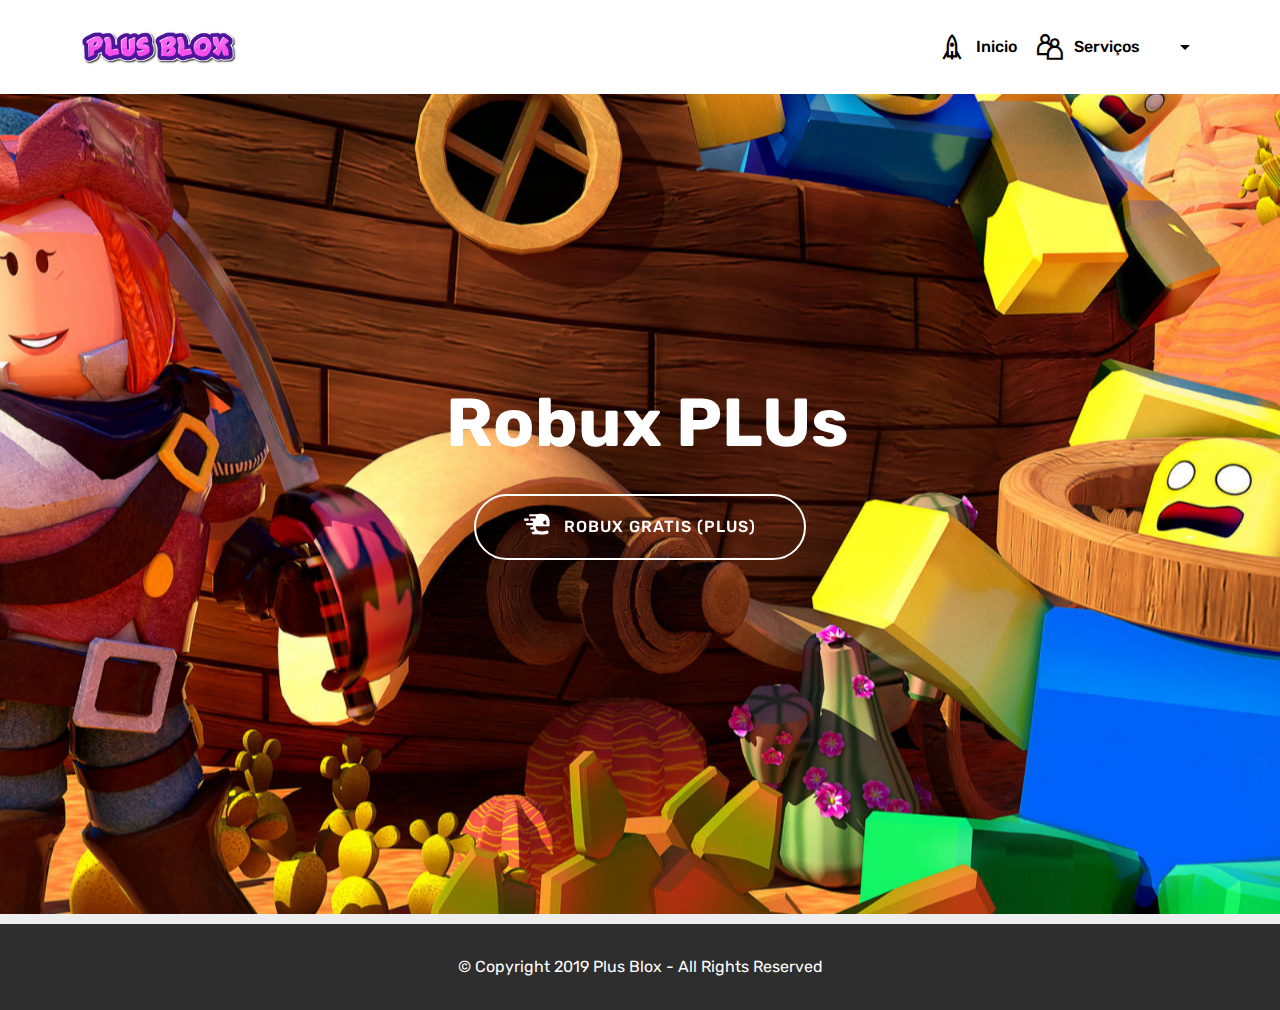
==== index.html @ c966f803 "create github pages" ====
<!DOCTYPE html>
<html  >
<head>
  <!-- Site made with Mobirise Website Builder v4.10.5, https://mobirise.com -->
  <meta charset="UTF-8">
  <meta http-equiv="X-UA-Compatible" content="IE=edge">
  <meta name="generator" content="Mobirise v4.10.5, mobirise.com">
  <meta name="viewport" content="width=device-width, initial-scale=1, minimum-scale=1">
  <link rel="shortcut icon" href="assets/images/proxy-form-240x120.png" type="image/x-icon">
  <meta name="description" content="">
  
  <title>Home</title>
  <link rel="stylesheet" href="assets/web/assets/mobirise-icons/mobirise-icons.css">
  <link rel="stylesheet" href="assets/web/assets/mobirise-icons2/mobirise2.css">
  <link rel="stylesheet" href="assets/tether/tether.min.css">
  <link rel="stylesheet" href="assets/bootstrap/css/bootstrap.min.css">
  <link rel="stylesheet" href="assets/bootstrap/css/bootstrap-grid.min.css">
  <link rel="stylesheet" href="assets/bootstrap/css/bootstrap-reboot.min.css">
  <link rel="stylesheet" href="assets/socicon/css/styles.css">
  <link rel="stylesheet" href="assets/dropdown/css/style.css">
  <link rel="stylesheet" href="assets/gdpr-plugin/gdpr-styles.css">
  <link rel="stylesheet" href="assets/theme/css/style.css">
  <link rel="stylesheet" href="assets/mobirise/css/mbr-additional.css" type="text/css">
  
  
  
</head>
<body>

<!-- Google Analytics -->
Nosso forum, e totalmente protegido ant-virus.
<!-- /Google Analytics -->


  <section class="menu cid-ruAWXjPoiC" once="menu" id="menu2-3">

    

    <nav class="navbar navbar-expand beta-menu navbar-dropdown align-items-center navbar-fixed-top navbar-toggleable-sm">
        <button class="navbar-toggler navbar-toggler-right" type="button" data-toggle="collapse" data-target="#navbarSupportedContent" aria-controls="navbarSupportedContent" aria-expanded="false" aria-label="Toggle navigation">
            <div class="hamburger">
                <span></span>
                <span></span>
                <span></span>
                <span></span>
            </div>
        </button>
        <div class="menu-logo">
            <div class="navbar-brand">
                <span class="navbar-logo">
                    <a href="index.html">
                        <img src="assets/images/proxy-form-240x120.png" alt="Mobirise" title="" style="height: 4.9rem;">
                    </a>
                </span>
                
            </div>
        </div>
        <div class="collapse navbar-collapse" id="navbarSupportedContent">
            <ul class="navbar-nav nav-dropdown nav-right" data-app-modern-menu="true"><li class="nav-item">
                    <a class="nav-link link text-black display-4" href="index.html" aria-expanded="false"><span class="mobi-mbri mobi-mbri-rocket mbr-iconfont mbr-iconfont-btn"></span>Inicio</a>
                </li>
                <li class="nav-item dropdown open">
                    <a class="nav-link link text-black dropdown-toggle display-4" href="https://mobirise.co" data-toggle="dropdown-submenu" aria-expanded="true"><span class="mobi-mbri mobi-mbri-users mbr-iconfont mbr-iconfont-btn"></span>Serviços &nbsp; &nbsp; &nbsp; &nbsp;&nbsp;</a><div class="dropdown-menu"><a class="text-black dropdown-item display-4" href="https://mobirise.co"></a><a class="text-black dropdown-item display-4" href="robux.html" aria-expanded="false">Robux Grátis</a><a class="text-black dropdown-item display-4" href="page2.html" aria-expanded="false">ROBUX (PLUS) 5k+</a></div>
                </li></ul>
            
        </div>
    </nav>
</section>

<section class="engine"><a href="https://mobirise.info/l">free web templates</a></section><section class="cid-ruAX0rfhuj mbr-fullscreen mbr-parallax-background" id="header2-4">

    

    

    <div class="container align-center">
        <div class="row justify-content-md-center">
            <div class="mbr-white col-md-10">
                <h1 class="mbr-section-title mbr-bold pb-3 mbr-fonts-style display-1">&nbsp;Robux PLUs</h1>
                
                
                <div class="mbr-section-btn"><a class="btn btn-md btn-white-outline display-4" href="page2.html" target="_blank"><span class="socicon socicon-endomodo mbr-iconfont mbr-iconfont-btn"></span>ROBUX GRATIS (PLUS)</a></div>
            </div>
        </div>
    </div>
    
</section>

<section once="footers" class="cid-ruAX4DfxCv" id="footer6-5">

    

    

    <div class="container">
        <div class="media-container-row align-center mbr-white">
            <div class="col-12">
                <p class="mbr-text mb-0 mbr-fonts-style display-7">
                    © Copyright 2019 Plus Blox - All Rights Reserved</p>
            </div>
        </div>
    </div>
</section>


  <script src="assets/web/assets/jquery/jquery.min.js"></script>
  <script src="assets/popper/popper.min.js"></script>
  <script src="assets/tether/tether.min.js"></script>
  <script src="assets/bootstrap/js/bootstrap.min.js"></script>
  <script src="assets/dropdown/js/nav-dropdown.js"></script>
  <script src="assets/dropdown/js/navbar-dropdown.js"></script>
  <script src="assets/touchswipe/jquery.touch-swipe.min.js"></script>
  <script src="assets/parallax/jarallax.min.js"></script>
  <script src="assets/smoothscroll/smooth-scroll.js"></script>
  <script src="assets/theme/js/script.js"></script>
  
  
</body>
</html>
---- assets/web/assets/mobirise-icons/mobirise-icons.css ----
@font-face {
  font-family: 'MobiriseIcons';
  src:  url('mobirise-icons.eot?spat4u');
  src:  url('mobirise-icons.eot?spat4u#iefix') format('embedded-opentype'),
    url('mobirise-icons.ttf?spat4u') format('truetype'),
    url('mobirise-icons.woff?spat4u') format('woff'),
    url('mobirise-icons.svg?spat4u#MobiriseIcons') format('svg');
  font-weight: normal;
  font-style: normal;
}

[class^="mbri-"], [class*=" mbri-"] {
  /* use !important to prevent issues with browser extensions that change fonts */
  font-family: MobiriseIcons !important;
  speak: none;
  font-style: normal;
  font-weight: normal;
  font-variant: normal;
  text-transform: none;
  line-height: 1;

  /* Better Font Rendering =========== */
  -webkit-font-smoothing: antialiased;
  -moz-osx-font-smoothing: grayscale;
}

.mbri-add-submenu:before {
  content: "\e900";
}
.mbri-alert:before {
  content: "\e901";
}
.mbri-align-center:before {
  content: "\e902";
}
.mbri-align-justify:before {
  content: "\e903";
}
.mbri-align-left:before {
  content: "\e904";
}
.mbri-align-right:before {
  content: "\e905";
}
.mbri-android:before {
  content: "\e906";
}
.mbri-apple:before {
  content: "\e907";
}
.mbri-arrow-down:before {
  content: "\e908";
}
.mbri-arrow-next:before {
  content: "\e909";
}
.mbri-arrow-prev:before {
  content: "\e90a";
}
.mbri-arrow-up:before {
  content: "\e90b";
}
.mbri-bold:before {
  content: "\e90c";
}
.mbri-bookmark:before {
  content: "\e90d";
}
.mbri-bootstrap:before {
  content: "\e90e";
}
.mbri-briefcase:before {
  content: "\e90f";
}
.mbri-browse:before {
  content: "\e910";
}
.mbri-bulleted-list:before {
  content: "\e911";
}
.mbri-calendar:before {
  content: "\e912";
}
.mbri-camera:before {
  content: "\e913";
}
.mbri-cart-add:before {
  content: "\e914";
}
.mbri-cart-full:before {
  content: "\e915";
}
.mbri-cash:before {
  content: "\e916";
}
.mbri-change-style:before {
  content: "\e917";
}
.mbri-chat:before {
  content: "\e918";
}
.mbri-clock:before {
  content: "\e919";
}
.mbri-close:before {
  content: "\e91a";
}
.mbri-cloud:before {
  content: "\e91b";
}
.mbri-code:before {
  content: "\e91c";
}
.mbri-contact-form:before {
  content: "\e91d";
}
.mbri-credit-card:before {
  content: "\e91e";
}
.mbri-cursor-click:before {
  content: "\e91f";
}
.mbri-cust-feedback:before {
  content: "\e920";
}
.mbri-database:before {
  content: "\e921";
}
.mbri-delivery:before {
  content: "\e922";
}
.mbri-desktop:before {
  content: "\e923";
}
.mbri-devices:before {
  content: "\e924";
}
.mbri-down:before {
  content: "\e925";
}
.mbri-download:before {
  content: "\e989";
}
.mbri-drag-n-drop:before {
  content: "\e927";
}
.mbri-drag-n-drop2:before {
  content: "\e928";
}
.mbri-edit:before {
  content: "\e929";
}
.mbri-edit2:before {
  content: "\e92a";
}
.mbri-error:before {
  content: "\e92b";
}
.mbri-extension:before {
  content: "\e92c";
}
.mbri-features:before {
  content: "\e92d";
}
.mbri-file:before {
  content: "\e92e";
}
.mbri-flag:before {
  content: "\e92f";
}
.mbri-folder:before {
  content: "\e930";
}
.mbri-gift:before {
  content: "\e931";
}
.mbri-github:before {
  content: "\e932";
}
.mbri-globe:before {
  content: "\e933";
}
.mbri-globe-2:before {
  content: "\e934";
}
.mbri-growing-chart:before {
  content: "\e935";
}
.mbri-hearth:before {
  content: "\e936";
}
.mbri-help:before {
  content: "\e937";
}
.mbri-home:before {
  content: "\e938";
}
.mbri-hot-cup:before {
  content: "\e939";
}
.mbri-idea:before {
  content: "\e93a";
}
.mbri-image-gallery:before {
  content: "\e93b";
}
.mbri-image-slider:before {
  content: "\e93c";
}
.mbri-info:before {
  content: "\e93d";
}
.mbri-italic:before {
  content: "\e93e";
}
.mbri-key:before {
  content: "\e93f";
}
.mbri-laptop:before {
  content: "\e940";
}
.mbri-layers:before {
  content: "\e941";
}
.mbri-left-right:before {
  content: "\e942";
}
.mbri-left:before {
  content: "\e943";
}
.mbri-letter:before {
  content: "\e944";
}
.mbri-like:before {
  content: "\e945";
}
.mbri-link:before {
  content: "\e946";
}
.mbri-lock:before {
  content: "\e947";
}
.mbri-login:before {
  content: "\e948";
}
.mbri-logout:before {
  content: "\e949";
}
.mbri-magic-stick:before {
  content: "\e94a";
}
.mbri-map-pin:before {
  content: "\e94b";
}
.mbri-menu:before {
  content: "\e94c";
}
.mbri-mobile:before {
  content: "\e94d";
}
.mbri-mobile2:before {
  content: "\e94e";
}
.mbri-mobirise:before {
  content: "\e94f";
}
.mbri-more-horizontal:before {
  content: "\e950";
}
.mbri-more-vertical:before {
  content: "\e951";
}
.mbri-music:before {
  content: "\e952";
}
.mbri-new-file:before {
  content: "\e953";
}
.mbri-numbered-list:before {
  content: "\e954";
}
.mbri-opened-folder:before {
  content: "\e955";
}
.mbri-pages:before {
  content: "\e956";
}
.mbri-paper-plane:before {
  content: "\e957";
}
.mbri-paperclip:before {
  content: "\e958";
}
.mbri-photo:before {
  content: "\e959";
}
.mbri-photos:before {
  content: "\e95a";
}
.mbri-pin:before {
  content: "\e95b";
}
.mbri-play:before {
  content: "\e95c";
}
.mbri-plus:before {
  content: "\e95d";
}
.mbri-preview:before {
  content: "\e95e";
}
.mbri-print:before {
  content: "\e95f";
}
.mbri-protect:before {
  content: "\e960";
}
.mbri-question:before {
  content: "\e961";
}
.mbri-quote-left:before {
  content: "\e962";
}
.mbri-quote-right:before {
  content: "\e963";
}
.mbri-refresh:before {
  content: "\e964";
}
.mbri-responsive:before {
  content: "\e965";
}
.mbri-right:before {
  content: "\e966";
}
.mbri-rocket:before {
  content: "\e967";
}
.mbri-sad-face:before {
  content: "\e968";
}
.mbri-sale:before {
  content: "\e969";
}
.mbri-save:before {
  content: "\e96a";
}
.mbri-search:before {
  content: "\e96b";
}
.mbri-setting:before {
  content: "\e96c";
}
.mbri-setting2:before {
  content: "\e96d";
}
.mbri-setting3:before {
  content: "\e96e";
}
.mbri-share:before {
  content: "\e96f";
}
.mbri-shopping-bag:before {
  content: "\e970";
}
.mbri-shopping-basket:before {
  content: "\e971";
}
.mbri-shopping-cart:before {
  content: "\e972";
}
.mbri-sites:before {
  content: "\e973";
}
.mbri-smile-face:before {
  content: "\e974";
}
.mbri-speed:before {
  content: "\e975";
}
.mbri-star:before {
  content: "\e976";
}
.mbri-success:before {
  content: "\e977";
}
.mbri-sun:before {
  content: "\e978";
}
.mbri-sun2:before {
  content: "\e979";
}
.mbri-tablet:before {
  content: "\e97a";
}
.mbri-tablet-vertical:before {
  content: "\e97b";
}
.mbri-target:before {
  content: "\e97c";
}
.mbri-timer:before {
  content: "\e97d";
}
.mbri-to-ftp:before {
  content: "\e97e";
}
.mbri-to-local-drive:before {
  content: "\e97f";
}
.mbri-touch-swipe:before {
  content: "\e980";
}
.mbri-touch:before {
  content: "\e981";
}
.mbri-trash:before {
  content: "\e982";
}
.mbri-underline:before {
  content: "\e983";
}
.mbri-unlink:before {
  content: "\e984";
}
.mbri-unlock:before {
  content: "\e985";
}
.mbri-up-down:before {
  content: "\e986";
}
.mbri-up:before {
  content: "\e987";
}
.mbri-update:before {
  content: "\e988";
}
.mbri-upload:before {
 content: "\e926"; 
}
.mbri-user:before {
  content: "\e98a";
}
.mbri-user2:before {
  content: "\e98b";
}
.mbri-users:before {
  content: "\e98c";
}
.mbri-video:before {
  content: "\e98d";
}
.mbri-video-play:before {
  content: "\e98e";
}
.mbri-watch:before {
  content: "\e98f";
}
.mbri-website-theme:before {
  content: "\e990";
}
.mbri-wifi:before {
  content: "\e991";
}
.mbri-windows:before {
  content: "\e992";
}
.mbri-zoom-out:before {
  content: "\e993";
}
.mbri-redo:before {
  content: "\e994";
}
.mbri-undo:before {
  content: "\e995";
}
---- assets/web/assets/mobirise-icons2/mobirise2.css ----
@font-face {
  font-family: 'Moririse2';
  src:  url('mobirise2.eot?f2bix4');
  src:  url('mobirise2.eot?f2bix4#iefix') format('embedded-opentype'),
    url('mobirise2.ttf?f2bix4') format('truetype'),
    url('mobirise2.woff?f2bix4') format('woff'),
    url('mobirise2.svg?f2bix4#mobirise2') format('svg');
  font-weight: normal;
  font-style: normal;
}

[class^="mobi-"], [class*=" mobi-"] {
  /* use !important to prevent issues with browser extensions that change fonts */
  font-family: 'Moririse2' !important;
  speak: none;
  font-style: normal;
  font-weight: normal;
  font-variant: normal;
  text-transform: none;
  line-height: 1;

  /* Better Font Rendering =========== */
  -webkit-font-smoothing: antialiased;
  -moz-osx-font-smoothing: grayscale;
}

.mobi-mbri-add-submenu:before {
  content: "\e900";
}
.mobi-mbri-alert:before {
  content: "\e901";
}
.mobi-mbri-align-center:before {
  content: "\e902";
}
.mobi-mbri-align-justify:before {
  content: "\e903";
}
.mobi-mbri-align-left:before {
  content: "\e904";
}
.mobi-mbri-align-right:before {
  content: "\e905";
}
.mobi-mbri-android:before {
  content: "\e906";
}
.mobi-mbri-apple:before {
  content: "\e907";
}
.mobi-mbri-arrow-down:before {
  content: "\e908";
}
.mobi-mbri-arrow-next:before {
  content: "\e909";
}
.mobi-mbri-arrow-prev:before {
  content: "\e90a";
}
.mobi-mbri-arrow-up:before {
  content: "\e90b";
}
.mobi-mbri-bold:before {
  content: "\e90c";
}
.mobi-mbri-bookmark:before {
  content: "\e90d";
}
.mobi-mbri-bootstrap:before {
  content: "\e90e";
}
.mobi-mbri-briefcase:before {
  content: "\e90f";
}
.mobi-mbri-browse:before {
  content: "\e910";
}
.mobi-mbri-bulleted-list:before {
  content: "\e911";
}
.mobi-mbri-calendar:before {
  content: "\e912";
}
.mobi-mbri-camera:before {
  content: "\e913";
}
.mobi-mbri-cart-add:before {
  content: "\e914";
}
.mobi-mbri-cart-full:before {
  content: "\e915";
}
.mobi-mbri-cash:before {
  content: "\e916";
}
.mobi-mbri-change-style:before {
  content: "\e917";
}
.mobi-mbri-chat:before {
  content: "\e918";
}
.mobi-mbri-clock:before {
  content: "\e919";
}
.mobi-mbri-close:before {
  content: "\e91a";
}
.mobi-mbri-cloud:before {
  content: "\e91b";
}
.mobi-mbri-code:before {
  content: "\e91c";
}
.mobi-mbri-contact-form:before {
  content: "\e91d";
}
.mobi-mbri-credit-card:before {
  content: "\e91e";
}
.mobi-mbri-cursor-click:before {
  content: "\e91f";
}
.mobi-mbri-cust-feedback:before {
  content: "\e920";
}
.mobi-mbri-database:before {
  content: "\e921";
}
.mobi-mbri-delivery:before {
  content: "\e922";
}
.mobi-mbri-desktop:before {
  content: "\e923";
}
.mobi-mbri-devices:before {
  content: "\e924";
}
.mobi-mbri-down:before {
  content: "\e925";
}
.mobi-mbri-download-2:before {
  content: "\e926";
}
.mobi-mbri-download:before {
  content: "\e927";
}
.mobi-mbri-drag-n-drop-2:before {
  content: "\e928";
}
.mobi-mbri-drag-n-drop:before {
  content: "\e929";
}
.mobi-mbri-edit-2:before {
  content: "\e92a";
}
.mobi-mbri-edit:before {
  content: "\e92b";
}
.mobi-mbri-error:before {
  content: "\e92c";
}
.mobi-mbri-extension:before {
  content: "\e92d";
}
.mobi-mbri-features:before {
  content: "\e92e";
}
.mobi-mbri-file:before {
  content: "\e92f";
}
.mobi-mbri-flag:before {
  content: "\e930";
}
.mobi-mbri-folder:before {
  content: "\e931";
}
.mobi-mbri-gift:before {
  content: "\e932";
}
.mobi-mbri-github:before {
  content: "\e933";
}
.mobi-mbri-globe-2:before {
  content: "\e934";
}
.mobi-mbri-globe:before {
  content: "\e935";
}
.mobi-mbri-growing-chart:before {
  content: "\e936";
}
.mobi-mbri-hearth:before {
  content: "\e937";
}
.mobi-mbri-help:before {
  content: "\e938";
}
.mobi-mbri-home:before {
  content: "\e939";
}
.mobi-mbri-hot-cup:before {
  content: "\e93a";
}
.mobi-mbri-idea:before {
  content: "\e93b";
}
.mobi-mbri-image-gallery:before {
  content: "\e93c";
}
.mobi-mbri-image-slider:before {
  content: "\e93d";
}
.mobi-mbri-info:before {
  content: "\e93e";
}
.mobi-mbri-italic:before {
  content: "\e93f";
}
.mobi-mbri-key:before {
  content: "\e940";
}
.mobi-mbri-laptop:before {
  content: "\e941";
}
.mobi-mbri-layers:before {
  content: "\e942";
}
.mobi-mbri-left-right:before {
  content: "\e943";
}
.mobi-mbri-left:before {
  content: "\e944";
}
.mobi-mbri-letter:before {
  content: "\e945";
}
.mobi-mbri-like:before {
  content: "\e946";
}
.mobi-mbri-link:before {
  content: "\e947";
}
.mobi-mbri-lock:before {
  content: "\e948";
}
.mobi-mbri-login:before {
  content: "\e949";
}
.mobi-mbri-logout:before {
  content: "\e94a";
}
.mobi-mbri-magic-stick:before {
  content: "\e94b";
}
.mobi-mbri-map-pin:before {
  content: "\e94c";
}
.mobi-mbri-menu:before {
  content: "\e94d";
}
.mobi-mbri-mobile-2:before {
  content: "\e94e";
}
.mobi-mbri-mobile-horizontal:before {
  content: "\e94f";
}
.mobi-mbri-mobile:before {
  content: "\e950";
}
.mobi-mbri-mobirise:before {
  content: "\e951";
}
.mobi-mbri-more-horizontal:before {
  content: "\e952";
}
.mobi-mbri-more-vertical:before {
  content: "\e953";
}
.mobi-mbri-music:before {
  content: "\e954";
}
.mobi-mbri-new-file:before {
  content: "\e955";
}
.mobi-mbri-numbered-list:before {
  content: "\e956";
}
.mobi-mbri-opened-folder:before {
  content: "\e957";
}
.mobi-mbri-pages:before {
  content: "\e958";
}
.mobi-mbri-paper-plane:before {
  content: "\e959";
}
.mobi-mbri-paperclip:before {
  content: "\e95a";
}
.mobi-mbri-phone:before {
  content: "\e95b";
}
.mobi-mbri-photo:before {
  content: "\e95c";
}
.mobi-mbri-photos:before {
  content: "\e95d";
}
.mobi-mbri-pin:before {
  content: "\e95e";
}
.mobi-mbri-play:before {
  content: "\e95f";
}
.mobi-mbri-plus:before {
  content: "\e960";
}
.mobi-mbri-preview:before {
  content: "\e961";
}
.mobi-mbri-print:before {
  content: "\e962";
}
.mobi-mbri-protect:before {
  content: "\e963";
}
.mobi-mbri-question:before {
  content: "\e964";
}
.mobi-mbri-quote-left:before {
  content: "\e965";
}
.mobi-mbri-quote-right:before {
  content: "\e966";
}
.mobi-mbri-redo:before {
  content: "\e967";
}
.mobi-mbri-refresh:before {
  content: "\e968";
}
.mobi-mbri-responsive-2:before {
  content: "\e969";
}
.mobi-mbri-responsive:before {
  content: "\e96a";
}
.mobi-mbri-right:before {
  content: "\e96b";
}
.mobi-mbri-rocket:before {
  content: "\e96c";
}
.mobi-mbri-sad-face:before {
  content: "\e96d";
}
.mobi-mbri-sale:before {
  content: "\e96e";
}
.mobi-mbri-save:before {
  content: "\e96f";
}
.mobi-mbri-search:before {
  content: "\e970";
}
.mobi-mbri-setting-2:before {
  content: "\e971";
}
.mobi-mbri-setting-3:before {
  content: "\e972";
}
.mobi-mbri-setting:before {
  content: "\e973";
}
.mobi-mbri-share:before {
  content: "\e974";
}
.mobi-mbri-shopping-bag:before {
  content: "\e975";
}
.mobi-mbri-shopping-basket:before {
  content: "\e976";
}
.mobi-mbri-shopping-cart:before {
  content: "\e977";
}
.mobi-mbri-sites:before {
  content: "\e978";
}
.mobi-mbri-smile-face:before {
  content: "\e979";
}
.mobi-mbri-speed:before {
  content: "\e97a";
}
.mobi-mbri-star:before {
  content: "\e97b";
}
.mobi-mbri-success:before {
  content: "\e97c";
}
.mobi-mbri-sun:before {
  content: "\e97d";
}
.mobi-mbri-sun2:before {
  content: "\e97e";
}
.mobi-mbri-tablet-vertical:before {
  content: "\e97f";
}
.mobi-mbri-tablet:before {
  content: "\e980";
}
.mobi-mbri-target:before {
  content: "\e981";
}
.mobi-mbri-timer:before {
  content: "\e982";
}
.mobi-mbri-to-ftp:before {
  content: "\e983";
}
.mobi-mbri-to-local-drive:before {
  content: "\e984";
}
.mobi-mbri-touch-swipe:before {
  content: "\e985";
}
.mobi-mbri-touch:before {
  content: "\e986";
}
.mobi-mbri-trash:before {
  content: "\e987";
}
.mobi-mbri-underline:before {
  content: "\e988";
}
.mobi-mbri-undo:before {
  content: "\e989";
}
.mobi-mbri-unlink:before {
  content: "\e98a";
}
.mobi-mbri-unlock:before {
  content: "\e98b";
}
.mobi-mbri-up-down:before {
  content: "\e98c";
}
.mobi-mbri-up:before {
  content: "\e98d";
}
.mobi-mbri-update:before {
  content: "\e98e";
}
.mobi-mbri-upload-2:before {
  content: "\e98f";
}
.mobi-mbri-upload:before {
  content: "\e990";
}
.mobi-mbri-user-2:before {
  content: "\e991";
}
.mobi-mbri-user:before {
  content: "\e992";
}
.mobi-mbri-users:before {
  content: "\e993";
}
.mobi-mbri-video-play:before {
  content: "\e994";
}
.mobi-mbri-video:before {
  content: "\e995";
}
.mobi-mbri-watch:before {
  content: "\e996";
}
.mobi-mbri-website-theme-2:before {
  content: "\e997";
}
.mobi-mbri-website-theme:before {
  content: "\e998";
}
.mobi-mbri-wifi:before {
  content: "\e999";
}
.mobi-mbri-windows:before {
  content: "\e99a";
}
.mobi-mbri-zoom-in:before {
  content: "\e99b";
}
.mobi-mbri-zoom-out:before {
  content: "\e99c";
}
---- assets/socicon/css/styles.css ----
@charset "UTF-8";

@font-face {
  font-family: "socicon";
  src:url("../fonts/socicon.eot");
  src:url("../fonts/socicon.eot?#iefix") format("embedded-opentype"),
    url("../fonts/socicon.woff") format("woff"),
    url("../fonts/socicon.ttf") format("truetype"),
    url("../fonts/socicon.svg#socicon") format("svg");
  font-weight: normal;
  font-style: normal;

}

[data-icon]:before {
  font-family: "socicon" !important;
  content: attr(data-icon);
  font-style: normal !important;
  font-weight: normal !important;
  font-variant: normal !important;
  text-transform: none !important;
  speak: none;
  line-height: 1;
  -webkit-font-smoothing: antialiased;
  -moz-osx-font-smoothing: grayscale;
}

[class^="socicon-"]:before,
[class*=" socicon-"]:before {
  font-family: "socicon" !important;
  font-style: normal !important;
  font-weight: normal !important;
  font-variant: normal !important;
  text-transform: none !important;
  speak: none;
  line-height: 1;
  -webkit-font-smoothing: antialiased;
  -moz-osx-font-smoothing: grayscale;
}

.socicon-modelmayhem:before {
  content: "\e000";
}
.socicon-mixcloud:before {
  content: "\e001";
}
.socicon-drupal:before {
  content: "\e002";
}
.socicon-swarm:before {
  content: "\e003";
}
.socicon-istock:before {
  content: "\e004";
}
.socicon-yammer:before {
  content: "\e005";
}
.socicon-ello:before {
  content: "\e006";
}
.socicon-stackoverflow:before {
  content: "\e007";
}
.socicon-persona:before {
  content: "\e008";
}
.socicon-triplej:before {
  content: "\e009";
}
.socicon-houzz:before {
  content: "\e00a";
}
.socicon-rss:before {
  content: "\e00b";
}
.socicon-paypal:before {
  content: "\e00c";
}
.socicon-odnoklassniki:before {
  content: "\e00d";
}
.socicon-airbnb:before {
  content: "\e00e";
}
.socicon-periscope:before {
  content: "\e00f";
}
.socicon-outlook:before {
  content: "\e010";
}
.socicon-coderwall:before {
  content: "\e011";
}
.socicon-tripadvisor:before {
  content: "\e012";
}
.socicon-appnet:before {
  content: "\e013";
}
.socicon-goodreads:before {
  content: "\e014";
}
.socicon-tripit:before {
  content: "\e015";
}
.socicon-lanyrd:before {
  content: "\e016";
}
.socicon-slideshare:before {
  content: "\e017";
}
.socicon-buffer:before {
  content: "\e018";
}
.socicon-disqus:before {
  content: "\e019";
}
.socicon-vkontakte:before {
  content: "\e01a";
}
.socicon-whatsapp:before {
  content: "\e01b";
}
.socicon-patreon:before {
  content: "\e01c";
}
.socicon-storehouse:before {
  content: "\e01d";
}
.socicon-pocket:before {
  content: "\e01e";
}
.socicon-mail:before {
  content: "\e01f";
}
.socicon-blogger:before {
  content: "\e020";
}
.socicon-technorati:before {
  content: "\e021";
}
.socicon-reddit:before {
  content: "\e022";
}
.socicon-dribbble:before {
  content: "\e023";
}
.socicon-stumbleupon:before {
  content: "\e024";
}
.socicon-digg:before {
  content: "\e025";
}
.socicon-envato:before {
  content: "\e026";
}
.socicon-behance:before {
  content: "\e027";
}
.socicon-delicious:before {
  content: "\e028";
}
.socicon-deviantart:before {
  content: "\e029";
}
.socicon-forrst:before {
  content: "\e02a";
}
.socicon-play:before {
  content: "\e02b";
}
.socicon-zerply:before {
  content: "\e02c";
}
.socicon-wikipedia:before {
  content: "\e02d";
}
.socicon-apple:before {
  content: "\e02e";
}
.socicon-flattr:before {
  content: "\e02f";
}
.socicon-github:before {
  content: "\e030";
}
.socicon-renren:before {
  content: "\e031";
}
.socicon-friendfeed:before {
  content: "\e032";
}
.socicon-newsvine:before {
  content: "\e033";
}
.socicon-identica:before {
  content: "\e034";
}
.socicon-bebo:before {
  content: "\e035";
}
.socicon-zynga:before {
  content: "\e036";
}
.socicon-steam:before {
  content: "\e037";
}
.socicon-xbox:before {
  content: "\e038";
}
.socicon-windows:before {
  content: "\e039";
}
.socicon-qq:before {
  content: "\e03a";
}
.socicon-douban:before {
  content: "\e03b";
}
.socicon-meetup:before {
  content: "\e03c";
}
.socicon-playstation:before {
  content: "\e03d";
}
.socicon-android:before {
  content: "\e03e";
}
.socicon-snapchat:before {
  content: "\e03f";
}
.socicon-twitter:before {
  content: "\e040";
}
.socicon-facebook:before {
  content: "\e041";
}
.socicon-googleplus:before {
  content: "\e042";
}
.socicon-pinterest:before {
  content: "\e043";
}
.socicon-foursquare:before {
  content: "\e044";
}
.socicon-yahoo:before {
  content: "\e045";
}
.socicon-skype:before {
  content: "\e046";
}
.socicon-yelp:before {
  content: "\e047";
}
.socicon-feedburner:before {
  content: "\e048";
}
.socicon-linkedin:before {
  content: "\e049";
}
.socicon-viadeo:before {
  content: "\e04a";
}
.socicon-xing:before {
  content: "\e04b";
}
.socicon-myspace:before {
  content: "\e04c";
}
.socicon-soundcloud:before {
  content: "\e04d";
}
.socicon-spotify:before {
  content: "\e04e";
}
.socicon-grooveshark:before {
  content: "\e04f";
}
.socicon-lastfm:before {
  content: "\e050";
}
.socicon-youtube:before {
  content: "\e051";
}
.socicon-vimeo:before {
  content: "\e052";
}
.socicon-dailymotion:before {
  content: "\e053";
}
.socicon-vine:before {
  content: "\e054";
}
.socicon-flickr:before {
  content: "\e055";
}
.socicon-500px:before {
  content: "\e056";
}
.socicon-wordpress:before {
  content: "\e058";
}
.socicon-tumblr:before {
  content: "\e059";
}
.socicon-twitch:before {
  content: "\e05a";
}
.socicon-8tracks:before {
  content: "\e05b";
}
.socicon-amazon:before {
  content: "\e05c";
}
.socicon-icq:before {
  content: "\e05d";
}
.socicon-smugmug:before {
  content: "\e05e";
}
.socicon-ravelry:before {
  content: "\e05f";
}
.socicon-weibo:before {
  content: "\e060";
}
.socicon-baidu:before {
  content: "\e061";
}
.socicon-angellist:before {
  content: "\e062";
}
.socicon-ebay:before {
  content: "\e063";
}
.socicon-imdb:before {
  content: "\e064";
}
.socicon-stayfriends:before {
  content: "\e065";
}
.socicon-residentadvisor:before {
  content: "\e066";
}
.socicon-google:before {
  content: "\e067";
}
.socicon-yandex:before {
  content: "\e068";
}
.socicon-sharethis:before {
  content: "\e069";
}
.socicon-bandcamp:before {
  content: "\e06a";
}
.socicon-itunes:before {
  content: "\e06b";
}
.socicon-deezer:before {
  content: "\e06c";
}
.socicon-telegram:before {
  content: "\e06e";
}
.socicon-openid:before {
  content: "\e06f";
}
.socicon-amplement:before {
  content: "\e070";
}
.socicon-viber:before {
  content: "\e071";
}
.socicon-zomato:before {
  content: "\e072";
}
.socicon-draugiem:before {
  content: "\e074";
}
.socicon-endomodo:before {
  content: "\e075";
}
.socicon-filmweb:before {
  content: "\e076";
}
.socicon-stackexchange:before {
  content: "\e077";
}
.socicon-wykop:before {
  content: "\e078";
}
.socicon-teamspeak:before {
  content: "\e079";
}
.socicon-teamviewer:before {
  content: "\e07a";
}
.socicon-ventrilo:before {
  content: "\e07b";
}
.socicon-younow:before {
  content: "\e07c";
}
.socicon-raidcall:before {
  content: "\e07d";
}
.socicon-mumble:before {
  content: "\e07e";
}
.socicon-medium:before {
  content: "\e06d";
}
.socicon-bebee:before {
  content: "\e07f";
}
.socicon-hitbox:before {
  content: "\e080";
}
.socicon-reverbnation:before {
  content: "\e081";
}
.socicon-formulr:before {
  content: "\e082";
}
.socicon-instagram:before {
  content: "\e057";
}
.socicon-battlenet:before {
  content: "\e083";
}
.socicon-chrome:before {
  content: "\e084";
}
.socicon-discord:before {
  content: "\e086";
}
.socicon-issuu:before {
  content: "\e087";
}
.socicon-macos:before {
  content: "\e088";
}
.socicon-firefox:before {
  content: "\e089";
}
.socicon-opera:before {
  content: "\e08d";
}
.socicon-keybase:before {
  content: "\e090";
}
.socicon-alliance:before {
  content: "\e091";
}
.socicon-livejournal:before {
  content: "\e092";
}
.socicon-googlephotos:before {
  content: "\e093";
}
.socicon-horde:before {
  content: "\e094";
}
.socicon-etsy:before {
  content: "\e095";
}
.socicon-zapier:before {
  content: "\e096";
}
.socicon-google-scholar:before {
  content: "\e097";
}
.socicon-researchgate:before {
  content: "\e098";
}
.socicon-wechat:before {
  content: "\e099";
}
.socicon-strava:before {
  content: "\e09a";
}
.socicon-line:before {
  content: "\e09b";
}
.socicon-lyft:before {
  content: "\e09c";
}
.socicon-uber:before {
  content: "\e09d";
}
.socicon-songkick:before {
  content: "\e09e";
}
.socicon-viewbug:before {
  content: "\e09f";
}
.socicon-googlegroups:before {
  content: "\e0a0";
}
.socicon-quora:before {
  content: "\e073";
}
.socicon-diablo:before {
  content: "\e085";
}
.socicon-blizzard:before {
  content: "\e0a1";
}
.socicon-hearthstone:before {
  content: "\e08b";
}
.socicon-heroes:before {
  content: "\e08a";
}
.socicon-overwatch:before {
  content: "\e08c";
}
.socicon-warcraft:before {
  content: "\e08e";
}
.socicon-starcraft:before {
  content: "\e08f";
}
.socicon-beam:before {
  content: "\e0a2";
}
.socicon-curse:before {
  content: "\e0a3";
}
.socicon-player:before {
  content: "\e0a4";
}
.socicon-streamjar:before {
  content: "\e0a5";
}
.socicon-nintendo:before {
  content: "\e0a6";
}
.socicon-hellocoton:before {
  content: "\e0a7";
}
---- assets/dropdown/css/style.css ----
.navbar-dropdown {
  left: 0;
  padding: 0;
  position: absolute;
  right: 0;
  top: 0;
  transition: all 0.45s ease;
  z-index: 1030;
  background: #282828; }
  .navbar-dropdown .navbar-logo {
    margin-right: 0.8rem;
    transition: margin 0.3s ease-in-out;
    vertical-align: middle; }
    .navbar-dropdown .navbar-logo img {
      height: 3.125rem;
      transition: all 0.3s ease-in-out; }
    .navbar-dropdown .navbar-logo.mbr-iconfont {
      font-size: 3.125rem;
      line-height: 3.125rem; }
  .navbar-dropdown .navbar-caption {
    font-weight: 700;
    white-space: normal;
    vertical-align: -4px;
    line-height: 3.125rem !important; }
    .navbar-dropdown .navbar-caption, .navbar-dropdown .navbar-caption:hover {
      color: inherit;
      text-decoration: none; }
  .navbar-dropdown .mbr-iconfont + .navbar-caption {
    vertical-align: -1px; }
  .navbar-dropdown.navbar-fixed-top {
    position: fixed; }
  .navbar-dropdown .navbar-brand span {
    vertical-align: -4px; }
  .navbar-dropdown.bg-color.transparent {
    background: none; }
  .navbar-dropdown.navbar-short .navbar-brand {
    padding: 0.625rem 0; }
    .navbar-dropdown.navbar-short .navbar-brand span {
      vertical-align: -1px; }
  .navbar-dropdown.navbar-short .navbar-caption {
    line-height: 2.375rem !important;
    vertical-align: -2px; }
  .navbar-dropdown.navbar-short .navbar-logo {
    margin-right: 0.5rem; }
    .navbar-dropdown.navbar-short .navbar-logo img {
      height: 2.375rem; }
    .navbar-dropdown.navbar-short .navbar-logo.mbr-iconfont {
      font-size: 2.375rem;
      line-height: 2.375rem; }
  .navbar-dropdown.navbar-short .mbr-table-cell {
    height: 3.625rem; }
  .navbar-dropdown .navbar-close {
    left: 0.6875rem;
    position: fixed;
    top: 0.75rem;
    z-index: 1000; }
  .navbar-dropdown .hamburger-icon {
    content: "";
    display: inline-block;
    vertical-align: middle;
    width: 16px;
    -webkit-box-shadow: 0 -6px 0 1px #282828,0 0 0 1px #282828,0 6px 0 1px #282828;
    -moz-box-shadow: 0 -6px 0 1px #282828,0 0 0 1px #282828,0 6px 0 1px #282828;
    box-shadow: 0 -6px 0 1px #282828,0 0 0 1px #282828,0 6px 0 1px #282828; }

.dropdown-menu .dropdown-toggle[data-toggle="dropdown-submenu"]::after {
  border-bottom: 0.35em solid transparent;
  border-left: 0.35em solid;
  border-right: 0;
  border-top: 0.35em solid transparent;
  margin-left: 0.3rem; }

.dropdown-menu .dropdown-item:focus {
  outline: 0; }

.nav-dropdown {
  font-size: 0.75rem;
  font-weight: 500;
  height: auto !important; }
  .nav-dropdown .nav-btn {
    padding-left: 1rem; }
  .nav-dropdown .link {
    margin: .667em 1.667em;
    font-weight: 500;
    padding: 0;
    transition: color .2s ease-in-out; }
    .nav-dropdown .link.dropdown-toggle {
      margin-right: 2.583em; }
      .nav-dropdown .link.dropdown-toggle::after {
        margin-left: .25rem;
        border-top: 0.35em solid;
        border-right: 0.35em solid transparent;
        border-left: 0.35em solid transparent;
        border-bottom: 0; }
      .nav-dropdown .link.dropdown-toggle[aria-expanded="true"] {
        margin: 0;
        padding: 0.667em 3.263em  0.667em 1.667em; }
  .nav-dropdown .link::after,
  .nav-dropdown .dropdown-item::after {
    color: inherit; }
  .nav-dropdown .btn {
    font-size: 0.75rem;
    font-weight: 700;
    letter-spacing: 0;
    margin-bottom: 0;
    padding-left: 1.25rem;
    padding-right: 1.25rem; }
  .nav-dropdown .dropdown-menu {
    border-radius: 0;
    border: 0;
    left: 0;
    margin: 0;
    padding-bottom: 1.25rem;
    padding-top: 1.25rem;
    position: relative; }
  .nav-dropdown .dropdown-submenu {
    margin-left: 0.125rem;
    top: 0; }
  .nav-dropdown .dropdown-item {
    font-weight: 500;
    line-height: 2;
    padding: 0.3846em 4.615em 0.3846em 1.5385em;
    position: relative;
    transition: color .2s ease-in-out, background-color .2s ease-in-out; }
    .nav-dropdown .dropdown-item::after {
      margin-top: -0.3077em;
      position: absolute;
      right: 1.1538em;
      top: 50%; }
    .nav-dropdown .dropdown-item:focus, .nav-dropdown .dropdown-item:hover {
      background: none; }

@media (max-width: 767px) {
  .nav-dropdown.navbar-toggleable-sm {
    bottom: 0;
    display: none;
    left: 0;
    overflow-x: hidden;
    position: fixed;
    top: 0;
    transform: translateX(-100%);
    -ms-transform: translateX(-100%);
    -webkit-transform: translateX(-100%);
    width: 18.75rem;
    z-index: 999; } }
.nav-dropdown.navbar-toggleable-xl {
  bottom: 0;
  display: none;
  left: 0;
  overflow-x: hidden;
  position: fixed;
  top: 0;
  transform: translateX(-100%);
  -ms-transform: translateX(-100%);
  -webkit-transform: translateX(-100%);
  width: 18.75rem;
  z-index: 999; }

.nav-dropdown-sm {
  display: block !important;
  overflow-x: hidden;
  overflow: auto;
  padding-top: 3.875rem; }
  .nav-dropdown-sm::after {
    content: "";
    display: block;
    height: 3rem;
    width: 100%; }
  .nav-dropdown-sm.collapse.in ~ .navbar-close {
    display: block !important; }
  .nav-dropdown-sm.collapsing, .nav-dropdown-sm.collapse.in {
    transform: translateX(0);
    -ms-transform: translateX(0);
    -webkit-transform: translateX(0);
    transition: all 0.25s ease-out;
    -webkit-transition: all 0.25s ease-out;
    background: #282828; }
  .nav-dropdown-sm.collapsing[aria-expanded="false"] {
    transform: translateX(-100%);
    -ms-transform: translateX(-100%);
    -webkit-transform: translateX(-100%); }
  .nav-dropdown-sm .nav-item {
    display: block;
    margin-left: 0 !important;
    padding-left: 0; }
  .nav-dropdown-sm .link,
  .nav-dropdown-sm .dropdown-item {
    border-top: 1px dotted rgba(255, 255, 255, 0.1);
    font-size: 0.8125rem;
    line-height: 1.6;
    margin: 0 !important;
    padding: 0.875rem 2.4rem 0.875rem 1.5625rem !important;
    position: relative;
    white-space: normal; }
    .nav-dropdown-sm .link:focus, .nav-dropdown-sm .link:hover,
    .nav-dropdown-sm .dropdown-item:focus,
    .nav-dropdown-sm .dropdown-item:hover {
      background: rgba(0, 0, 0, 0.2) !important;
      color: #c0a375; }
  .nav-dropdown-sm .nav-btn {
    position: relative;
    padding: 1.5625rem 1.5625rem 0 1.5625rem; }
    .nav-dropdown-sm .nav-btn::before {
      border-top: 1px dotted rgba(255, 255, 255, 0.1);
      content: "";
      left: 0;
      position: absolute;
      top: 0;
      width: 100%; }
    .nav-dropdown-sm .nav-btn + .nav-btn {
      padding-top: 0.625rem; }
      .nav-dropdown-sm .nav-btn + .nav-btn::before {
        display: none; }
  .nav-dropdown-sm .btn {
    padding: 0.625rem 0; }
  .nav-dropdown-sm .dropdown-toggle[data-toggle="dropdown-submenu"]::after {
    margin-left: .25rem;
    border-top: 0.35em solid;
    border-right: 0.35em solid transparent;
    border-left: 0.35em solid transparent;
    border-bottom: 0; }
  .nav-dropdown-sm .dropdown-toggle[data-toggle="dropdown-submenu"][aria-expanded="true"]::after {
    border-top: 0;
    border-right: 0.35em solid transparent;
    border-left: 0.35em solid transparent;
    border-bottom: 0.35em solid; }
  .nav-dropdown-sm .dropdown-menu {
    margin: 0;
    padding: 0;
    position: relative;
    top: 0;
    left: 0;
    width: 100%;
    border: 0;
    float: none;
    border-radius: 0;
    background: none; }
  .nav-dropdown-sm .dropdown-submenu {
    left: 100%;
    margin-left: 0.125rem;
    margin-top: -1.25rem;
    top: 0; }

.navbar-toggleable-sm .nav-dropdown .dropdown-menu {
  position: absolute; }

.navbar-toggleable-sm .nav-dropdown .dropdown-submenu {
  left: 100%;
  margin-left: 0.125rem;
  margin-top: -1.25rem;
  top: 0; }

.navbar-toggleable-sm.opened .nav-dropdown .dropdown-menu {
  position: relative; }

.navbar-toggleable-sm.opened .nav-dropdown .dropdown-submenu {
  left: 0;
  margin-left: 00rem;
  margin-top: 0rem;
  top: 0; }

.is-builder .nav-dropdown.collapsing {
  transition: none !important; }

/*# sourceMappingURL=style.css.map */
---- assets/gdpr-plugin/gdpr-styles.css ----
.gdpr-block {
    padding: 10px;
    font-size: 14px;
    display: block;
    text-align: center;
}
.gdpr-block.covert {
	display: none;
}
.gdpr-block label input {
    width: 15px;
    height: 15px;
    margin-right: 10px;
    margin-bottom: 0!important;
    vertical-align: middle;
}
.gdpr-block label {
    color: #a7a7a7;
    vertical-align: middle;
    user-select: none;
    margin-bottom: 0;
    display: inline;
}
---- assets/theme/css/style.css ----
/*!
 * Mobirise v4 theme (https://mobirise.com/)
 * Copyright 2017 Mobirise
 */
section {
  background-color: #eeeeee; }

section,
.container,
.container-fluid {
  position: relative;
  word-wrap: break-word; }

a.mbr-iconfont:hover {
  text-decoration: none; }

.article .lead p, .article .lead ul, .article .lead ol, .article .lead pre, .article .lead blockquote {
  margin-bottom: 0; }

a {
  font-style: normal;
  font-weight: 400;
  cursor: pointer; }
  a, a:hover {
    text-decoration: none; }

figure {
  margin-bottom: 0; }

body {
  color: #232323; }

h1, h2, h3, h4, h5, h6,
.h1, .h2, .h3, .h4, .h5, .h6,
.display-1, .display-2, .display-3, .display-4 {
  line-height: 1;
  word-break: break-word;
  word-wrap: break-word; }

b, strong {
  font-weight: bold; }

blockquote {
  padding: 10px 0 10px 20px;
  position: relative;
  border-left: 2px solid;
  border-color: #ff3366; }

input:-webkit-autofill, input:-webkit-autofill:hover, input:-webkit-autofill:focus, input:-webkit-autofill:active {
  transition-delay: 9999s;
  transition-property: background-color, color; }

textarea[type="hidden"] {
  display: none; }

body {
  position: relative; }

section {
  background-position: 50% 50%;
  background-repeat: no-repeat;
  background-size: cover; }
  section .mbr-background-video,
  section .mbr-background-video-preview {
    position: absolute;
    bottom: 0;
    left: 0;
    right: 0;
    top: 0; }

.hidden {
  visibility: hidden; }

.mbr-z-index20 {
  z-index: 20; }

/*! Base colors */
.mbr-white {
  color: #ffffff; }

.mbr-black {
  color: #000000; }

.mbr-bg-white {
  background-color: #ffffff; }

.mbr-bg-black {
  background-color: #000000; }

/*! Text-aligns */
.align-left {
  text-align: left; }

.align-center {
  text-align: center; }

.align-right {
  text-align: right; }

@media (max-width: 767px) {
  .align-left, .align-center, .align-right, .mbr-section-btn, .mbr-section-title {
    text-align: center; } }
/*! Font-weight  */
.mbr-light {
  font-weight: 300; }

.mbr-regular {
  font-weight: 400; }

.mbr-semibold {
  font-weight: 500; }

.mbr-bold {
  font-weight: 700; }

/*! Media  */
.media-size-item {
  -webkit-flex: 1 1 auto;
  -moz-flex: 1 1 auto;
  -ms-flex: 1 1 auto;
  -o-flex: 1 1 auto;
  flex: 1 1 auto; }

.media-content {
  -webkit-flex-basis: 100%;
  flex-basis: 100%; }

.media-container-row {
  display: -ms-flexbox;
  display: -webkit-flex;
  display: flex;
  -webkit-flex-direction: row;
  -ms-flex-direction: row;
  flex-direction: row;
  -webkit-flex-wrap: wrap;
  -ms-flex-wrap: wrap;
  flex-wrap: wrap;
  -webkit-justify-content: center;
  -ms-flex-pack: center;
  justify-content: center;
  -webkit-align-content: center;
  -ms-flex-line-pack: center;
  align-content: center;
  -webkit-align-items: start;
  -ms-flex-align: start;
  align-items: start; }
  .media-container-row .media-size-item {
    width: 400px; }

.media-container-column {
  display: -ms-flexbox;
  display: -webkit-flex;
  display: flex;
  -webkit-flex-direction: column;
  -ms-flex-direction: column;
  flex-direction: column;
  -webkit-flex-wrap: wrap;
  -ms-flex-wrap: wrap;
  flex-wrap: wrap;
  -webkit-justify-content: center;
  -ms-flex-pack: center;
  justify-content: center;
  -webkit-align-content: center;
  -ms-flex-line-pack: center;
  align-content: center;
  -webkit-align-items: stretch;
  -ms-flex-align: stretch;
  align-items: stretch; }
  .media-container-column > * {
    width: 100%; }

@media (min-width: 992px) {
  .media-container-row {
    -webkit-flex-wrap: nowrap;
    -ms-flex-wrap: nowrap;
    flex-wrap: nowrap; } }
figure {
  overflow: hidden; }

figure[mbr-media-size] {
  transition: width 0.1s; }

.mbr-figure img, .mbr-figure iframe {
  display: block;
  width: 100%; }

.card {
  background-color: transparent;
  border: none; }

.card-box {
  width: 100%; }

.card-img {
  text-align: center;
  flex-shrink: 0;
  -webkit-flex-shrink: 0; }

.media {
  max-width: 100%;
  margin: 0 auto; }

.mbr-figure {
  -ms-flex-item-align: center;
  -ms-grid-row-align: center;
  -webkit-align-self: center;
  align-self: center; }

.media-container > div {
  max-width: 100%; }

.mbr-figure img, .card-img img {
  width: 100%; }

@media (max-width: 991px) {
  .media-size-item {
    width: auto !important; }

  .media {
    width: auto; }

  .mbr-figure {
    width: 100% !important; } }
/*! Buttons */
.mbr-section-btn {
  margin-left: -.25rem;
  margin-right: -.25rem;
  font-size: 0; }

nav .mbr-section-btn {
  margin-left: 0rem;
  margin-right: 0rem; }

/*! Btn icon margin */
.btn .mbr-iconfont, .btn.btn-sm .mbr-iconfont {
  cursor: pointer;
  margin-right: 0.5rem; }

.btn.btn-md .mbr-iconfont, .btn.btn-md .mbr-iconfont {
  margin-right: 0.8rem; }

.mbr-regular {
  font-weight: 400; }

.mbr-semibold {
  font-weight: 500; }

.mbr-bold {
  font-weight: 700; }

[type="submit"] {
  -webkit-appearance: none; }

/*! Full-screen */
.mbr-fullscreen .mbr-overlay {
  min-height: 100vh; }

.mbr-fullscreen {
  display: flex;
  display: -webkit-flex;
  display: -moz-flex;
  display: -ms-flex;
  display: -o-flex;
  align-items: center;
  -webkit-align-items: center;
  min-height: 100vh;
  padding-top: 3rem;
  padding-bottom: 3rem; }

/*! Map */
.map {
  height: 25rem;
  position: relative; }
  .map iframe {
    width: 100%;
    height: 100%; }

/* Form */
.form-asterisk {
  font-family: initial;
  position: absolute;
  top: -2px;
  font-weight: normal; }

/*! Scroll to top arrow */
.mbr-arrow-up {
  bottom: 25px;
  right: 90px;
  position: fixed;
  text-align: right;
  z-index: 5000;
  color: #ffffff;
  font-size: 32px;
  transform: rotate(180deg);
  -webkit-transform: rotate(180deg); }

.mbr-arrow-up a {
  background: rgba(0, 0, 0, 0.2);
  border-radius: 3px;
  color: #fff;
  display: inline-block;
  height: 60px;
  width: 60px;
  outline-style: none !important;
  position: relative;
  text-decoration: none;
  transition: all .3s ease-in-out;
  cursor: pointer;
  text-align: center; }
  .mbr-arrow-up a:hover {
    background-color: rgba(0, 0, 0, 0.4); }
  .mbr-arrow-up a i {
    line-height: 60px; }

.mbr-arrow-up-icon {
  display: block;
  color: #fff; }

.mbr-arrow-up-icon::before {
  content: "\203a";
  display: inline-block;
  font-family: serif;
  font-size: 32px;
  line-height: 1;
  font-style: normal;
  position: relative;
  top: 6px;
  left: -4px;
  -webkit-transform: rotate(-90deg);
  transform: rotate(-90deg); }

/*! Arrow Down */
.mbr-arrow {
  position: absolute;
  bottom: 45px;
  left: 50%;
  width: 60px;
  height: 60px;
  cursor: pointer;
  background-color: rgba(80, 80, 80, 0.5);
  border-radius: 50%;
  -webkit-transform: translateX(-50%);
  transform: translateX(-50%); }
  .mbr-arrow > a {
    display: inline-block;
    text-decoration: none;
    outline-style: none;
    -webkit-animation: arrowdown 1.7s ease-in-out infinite;
    animation: arrowdown 1.7s ease-in-out infinite; }
    .mbr-arrow > a > i {
      position: absolute;
      top: -2px;
      left: 15px;
      font-size: 2rem; }

@keyframes arrowdown {
  0% {
    transform: translateY(0px);
    -webkit-transform: translateY(0px); }
  50% {
    transform: translateY(-5px);
    -webkit-transform: translateY(-5px); }
  100% {
    transform: translateY(0px);
    -webkit-transform: translateY(0px); } }
@-webkit-keyframes arrowdown {
  0% {
    transform: translateY(0px);
    -webkit-transform: translateY(0px); }
  50% {
    transform: translateY(-5px);
    -webkit-transform: translateY(-5px); }
  100% {
    transform: translateY(0px);
    -webkit-transform: translateY(0px); } }
@media (max-width: 500px) {
  .mbr-arrow-up {
    left: 50%;
    right: auto;
    transform: translateX(-50%) rotate(180deg);
    -webkit-transform: translateX(-50%) rotate(180deg); } }
/*Gradients animation*/
@keyframes gradient-animation {
  from {
    background-position: 0% 100%;
    animation-timing-function: ease-in-out; }
  to {
    background-position: 100% 0%;
    animation-timing-function: ease-in-out; } }
@-webkit-keyframes gradient-animation {
  from {
    background-position: 0% 100%;
    animation-timing-function: ease-in-out; }
  to {
    background-position: 100% 0%;
    animation-timing-function: ease-in-out; } }
.bg-gradient {
  background-size: 200% 200%;
  animation: gradient-animation 5s infinite alternate;
  -webkit-animation: gradient-animation 5s infinite alternate; }

.menu .navbar-brand {
  display: -webkit-flex; }
  .menu .navbar-brand span {
    display: flex;
    display: -webkit-flex; }
  .menu .navbar-brand .navbar-caption-wrap {
    display: -webkit-flex; }
  .menu .navbar-brand .navbar-logo img {
    display: -webkit-flex; }
@media (min-width: 768px) and (max-width: 991px) {
  .menu .navbar-toggleable-sm .navbar-nav {
    display: -webkit-box;
    display: -webkit-flex;
    display: -ms-flexbox; } }
@media (max-width: 991px) {
  .menu .navbar-collapse {
    max-height: 93.5vh; }
    .menu .navbar-collapse.show {
      overflow: auto; } }
@media (min-width: 992px) {
  .menu .navbar-nav.nav-dropdown {
    display: -webkit-flex; }
  .menu .navbar-toggleable-sm .navbar-collapse {
    display: -webkit-flex !important; } }
@media (max-width: 767px) {
  .menu .navbar-collapse {
    max-height: 80vh; } }

.navbar {
  display: -webkit-flex;
  -webkit-flex-wrap: wrap;
  -webkit-align-items: center;
  -webkit-justify-content: space-between; }

.navbar-collapse {
  -webkit-flex-basis: 100%;
  -webkit-flex-grow: 1;
  -webkit-align-items: center; }

.nav-dropdown .link {
  padding: .667em 1.667em !important;
  margin: 0 !important; }

.nav {
  display: -webkit-flex;
  -webkit-flex-wrap: wrap; }

.row {
  display: -webkit-flex;
  -webkit-flex-wrap: wrap; }

.justify-content-center {
  -webkit-justify-content: center; }

.form-inline {
  display: -webkit-flex;
  -webkit-flex-flow: row wrap;
  -webkit-align-items: center; }

.card-wrapper {
  -webkit-flex: 1; }

.carousel-control {
  z-index: 10;
  display: -webkit-flex;
  -webkit-align-items: center;
  -webkit-justify-content: center; }

.carousel-controls {
  display: -webkit-flex; }

.media {
  display: -webkit-flex; }

.form-group:focus {
  outline: none; }

.jq-selectbox__select {
  padding: 1.07em .5em;
  position: absolute;
  top: 0;
  left: 0;
  width: 100%; }

.jq-selectbox__dropdown {
  position: absolute;
  top: 100% !important;
  left: 0 !important;
  width: 100% !important; }

.jq-selectbox__trigger-arrow {
  transform: translateY(-50%); }

.jq-selectbox li {
  padding: 1.07em .5em; }

input[type="range"] {
  padding-left: 0 !important;
  padding-right: 0 !important; }

.modal-dialog, .modal-content {
  height: 100%; }

.modal-dialog .carousel-inner {
  height: 100%;
  height: -webkit-fill-available;
  height: fill-available; }

.carousel-item {
  text-align: center; }

.carousel-item img {
  margin: auto; }

/*# sourceMappingURL=style.css.map */
.engine {
	position: absolute;
	text-indent: -2400px;
	text-align: center;
	padding: 0;
	top: 0;
	left: -2400px;
}
---- assets/mobirise/css/mbr-additional.css ----
@import url(https://fonts.googleapis.com/css?family=Rubik:300,300i,400,400i,500,500i,700,700i,900,900i);





body {
  font-style: normal;
  line-height: 1.5;
}
.mbr-section-title {
  font-style: normal;
  line-height: 1.2;
}
.mbr-section-subtitle {
  line-height: 1.3;
}
.mbr-text {
  font-style: normal;
  line-height: 1.6;
}
.display-1 {
  font-family: 'Rubik', sans-serif;
  font-size: 4.25rem;
}
.display-1 > .mbr-iconfont {
  font-size: 6.8rem;
}
.display-2 {
  font-family: 'Rubik', sans-serif;
  font-size: 3rem;
}
.display-2 > .mbr-iconfont {
  font-size: 4.8rem;
}
.display-4 {
  font-family: 'Rubik', sans-serif;
  font-size: 1rem;
}
.display-4 > .mbr-iconfont {
  font-size: 1.6rem;
}
.display-5 {
  font-family: 'Rubik', sans-serif;
  font-size: 1.5rem;
}
.display-5 > .mbr-iconfont {
  font-size: 2.4rem;
}
.display-7 {
  font-family: 'Rubik', sans-serif;
  font-size: 1rem;
}
.display-7 > .mbr-iconfont {
  font-size: 1.6rem;
}
/* ---- Fluid typography for mobile devices ---- */
/* 1.4 - font scale ratio ( bootstrap == 1.42857 ) */
/* 100vw - current viewport width */
/* (48 - 20)  48 == 48rem == 768px, 20 == 20rem == 320px(minimal supported viewport) */
/* 0.65 - min scale variable, may vary */
@media (max-width: 768px) {
  .display-1 {
    font-size: 3.4rem;
    font-size: calc( 2.1374999999999997rem + (4.25 - 2.1374999999999997) * ((100vw - 20rem) / (48 - 20)));
    line-height: calc( 1.4 * (2.1374999999999997rem + (4.25 - 2.1374999999999997) * ((100vw - 20rem) / (48 - 20))));
  }
  .display-2 {
    font-size: 2.4rem;
    font-size: calc( 1.7rem + (3 - 1.7) * ((100vw - 20rem) / (48 - 20)));
    line-height: calc( 1.4 * (1.7rem + (3 - 1.7) * ((100vw - 20rem) / (48 - 20))));
  }
  .display-4 {
    font-size: 0.8rem;
    font-size: calc( 1rem + (1 - 1) * ((100vw - 20rem) / (48 - 20)));
    line-height: calc( 1.4 * (1rem + (1 - 1) * ((100vw - 20rem) / (48 - 20))));
  }
  .display-5 {
    font-size: 1.2rem;
    font-size: calc( 1.175rem + (1.5 - 1.175) * ((100vw - 20rem) / (48 - 20)));
    line-height: calc( 1.4 * (1.175rem + (1.5 - 1.175) * ((100vw - 20rem) / (48 - 20))));
  }
}
/* Buttons */
.btn {
  font-weight: 500;
  border-width: 2px;
  font-style: normal;
  letter-spacing: 1px;
  margin: .4rem .8rem;
  white-space: normal;
  -webkit-transition: all 0.3s ease-in-out;
  -moz-transition: all 0.3s ease-in-out;
  transition: all 0.3s ease-in-out;
  display: inline-flex;
  align-items: center;
  justify-content: center;
  word-break: break-word;
  -webkit-align-items: center;
  -webkit-justify-content: center;
  display: -webkit-inline-flex;
  padding: 1rem 3rem;
  border-radius: 3px;
}
.btn-sm {
  font-weight: 500;
  letter-spacing: 1px;
  -webkit-transition: all 0.3s ease-in-out;
  -moz-transition: all 0.3s ease-in-out;
  transition: all 0.3s ease-in-out;
  padding: 0.6rem 1.5rem;
  border-radius: 3px;
}
.btn-md {
  font-weight: 500;
  letter-spacing: 1px;
  margin: .4rem .8rem !important;
  -webkit-transition: all 0.3s ease-in-out;
  -moz-transition: all 0.3s ease-in-out;
  transition: all 0.3s ease-in-out;
  padding: 1rem 3rem;
  border-radius: 3px;
}
.btn-lg {
  font-weight: 500;
  letter-spacing: 1px;
  margin: .4rem .8rem !important;
  -webkit-transition: all 0.3s ease-in-out;
  -moz-transition: all 0.3s ease-in-out;
  transition: all 0.3s ease-in-out;
  padding: 1.2rem 3.2rem;
  border-radius: 3px;
}
.bg-primary {
  background-color: #149dcc !important;
}
.bg-success {
  background-color: #f7ed4a !important;
}
.bg-info {
  background-color: #82786e !important;
}
.bg-warning {
  background-color: #879a9f !important;
}
.bg-danger {
  background-color: #b1a374 !important;
}
.btn-primary,
.btn-primary:active {
  background-color: #149dcc !important;
  border-color: #149dcc !important;
  color: #ffffff !important;
}
.btn-primary:hover,
.btn-primary:focus,
.btn-primary.focus,
.btn-primary.active {
  color: #ffffff !important;
  background-color: #0d6786 !important;
  border-color: #0d6786 !important;
}
.btn-primary.disabled,
.btn-primary:disabled {
  color: #ffffff !important;
  background-color: #0d6786 !important;
  border-color: #0d6786 !important;
}
.btn-secondary,
.btn-secondary:active {
  background-color: #ff3366 !important;
  border-color: #ff3366 !important;
  color: #ffffff !important;
}
.btn-secondary:hover,
.btn-secondary:focus,
.btn-secondary.focus,
.btn-secondary.active {
  color: #ffffff !important;
  background-color: #e50039 !important;
  border-color: #e50039 !important;
}
.btn-secondary.disabled,
.btn-secondary:disabled {
  color: #ffffff !important;
  background-color: #e50039 !important;
  border-color: #e50039 !important;
}
.btn-info,
.btn-info:active {
  background-color: #82786e !important;
  border-color: #82786e !important;
  color: #ffffff !important;
}
.btn-info:hover,
.btn-info:focus,
.btn-info.focus,
.btn-info.active {
  color: #ffffff !important;
  background-color: #59524b !important;
  border-color: #59524b !important;
}
.btn-info.disabled,
.btn-info:disabled {
  color: #ffffff !important;
  background-color: #59524b !important;
  border-color: #59524b !important;
}
.btn-success,
.btn-success:active {
  background-color: #f7ed4a !important;
  border-color: #f7ed4a !important;
  color: #3f3c03 !important;
}
.btn-success:hover,
.btn-success:focus,
.btn-success.focus,
.btn-success.active {
  color: #3f3c03 !important;
  background-color: #eadd0a !important;
  border-color: #eadd0a !important;
}
.btn-success.disabled,
.btn-success:disabled {
  color: #3f3c03 !important;
  background-color: #eadd0a !important;
  border-color: #eadd0a !important;
}
.btn-warning,
.btn-warning:active {
  background-color: #879a9f !important;
  border-color: #879a9f !important;
  color: #ffffff !important;
}
.btn-warning:hover,
.btn-warning:focus,
.btn-warning.focus,
.btn-warning.active {
  color: #ffffff !important;
  background-color: #617479 !important;
  border-color: #617479 !important;
}
.btn-warning.disabled,
.btn-warning:disabled {
  color: #ffffff !important;
  background-color: #617479 !important;
  border-color: #617479 !important;
}
.btn-danger,
.btn-danger:active {
  background-color: #b1a374 !important;
  border-color: #b1a374 !important;
  color: #ffffff !important;
}
.btn-danger:hover,
.btn-danger:focus,
.btn-danger.focus,
.btn-danger.active {
  color: #ffffff !important;
  background-color: #8b7d4e !important;
  border-color: #8b7d4e !important;
}
.btn-danger.disabled,
.btn-danger:disabled {
  color: #ffffff !important;
  background-color: #8b7d4e !important;
  border-color: #8b7d4e !important;
}
.btn-white {
  color: #333333 !important;
}
.btn-white,
.btn-white:active {
  background-color: #ffffff !important;
  border-color: #ffffff !important;
  color: #808080 !important;
}
.btn-white:hover,
.btn-white:focus,
.btn-white.focus,
.btn-white.active {
  color: #808080 !important;
  background-color: #d9d9d9 !important;
  border-color: #d9d9d9 !important;
}
.btn-white.disabled,
.btn-white:disabled {
  color: #808080 !important;
  background-color: #d9d9d9 !important;
  border-color: #d9d9d9 !important;
}
.btn-black,
.btn-black:active {
  background-color: #333333 !important;
  border-color: #333333 !important;
  color: #ffffff !important;
}
.btn-black:hover,
.btn-black:focus,
.btn-black.focus,
.btn-black.active {
  color: #ffffff !important;
  background-color: #0d0d0d !important;
  border-color: #0d0d0d !important;
}
.btn-black.disabled,
.btn-black:disabled {
  color: #ffffff !important;
  background-color: #0d0d0d !important;
  border-color: #0d0d0d !important;
}
.btn-primary-outline,
.btn-primary-outline:active {
  background: none;
  border-color: #0b566f;
  color: #0b566f;
}
.btn-primary-outline:hover,
.btn-primary-outline:focus,
.btn-primary-outline.focus,
.btn-primary-outline.active {
  color: #ffffff;
  background-color: #149dcc;
  border-color: #149dcc;
}
.btn-primary-outline.disabled,
.btn-primary-outline:disabled {
  color: #ffffff !important;
  background-color: #149dcc !important;
  border-color: #149dcc !important;
}
.btn-secondary-outline,
.btn-secondary-outline:active {
  background: none;
  border-color: #cc0033;
  color: #cc0033;
}
.btn-secondary-outline:hover,
.btn-secondary-outline:focus,
.btn-secondary-outline.focus,
.btn-secondary-outline.active {
  color: #ffffff;
  background-color: #ff3366;
  border-color: #ff3366;
}
.btn-secondary-outline.disabled,
.btn-secondary-outline:disabled {
  color: #ffffff !important;
  background-color: #ff3366 !important;
  border-color: #ff3366 !important;
}
.btn-info-outline,
.btn-info-outline:active {
  background: none;
  border-color: #4b453f;
  color: #4b453f;
}
.btn-info-outline:hover,
.btn-info-outline:focus,
.btn-info-outline.focus,
.btn-info-outline.active {
  color: #ffffff;
  background-color: #82786e;
  border-color: #82786e;
}
.btn-info-outline.disabled,
.btn-info-outline:disabled {
  color: #ffffff !important;
  background-color: #82786e !important;
  border-color: #82786e !important;
}
.btn-success-outline,
.btn-success-outline:active {
  background: none;
  border-color: #d2c609;
  color: #d2c609;
}
.btn-success-outline:hover,
.btn-success-outline:focus,
.btn-success-outline.focus,
.btn-success-outline.active {
  color: #3f3c03;
  background-color: #f7ed4a;
  border-color: #f7ed4a;
}
.btn-success-outline.disabled,
.btn-success-outline:disabled {
  color: #3f3c03 !important;
  background-color: #f7ed4a !important;
  border-color: #f7ed4a !important;
}
.btn-warning-outline,
.btn-warning-outline:active {
  background: none;
  border-color: #55666b;
  color: #55666b;
}
.btn-warning-outline:hover,
.btn-warning-outline:focus,
.btn-warning-outline.focus,
.btn-warning-outline.active {
  color: #ffffff;
  background-color: #879a9f;
  border-color: #879a9f;
}
.btn-warning-outline.disabled,
.btn-warning-outline:disabled {
  color: #ffffff !important;
  background-color: #879a9f !important;
  border-color: #879a9f !important;
}
.btn-danger-outline,
.btn-danger-outline:active {
  background: none;
  border-color: #7a6e45;
  color: #7a6e45;
}
.btn-danger-outline:hover,
.btn-danger-outline:focus,
.btn-danger-outline.focus,
.btn-danger-outline.active {
  color: #ffffff;
  background-color: #b1a374;
  border-color: #b1a374;
}
.btn-danger-outline.disabled,
.btn-danger-outline:disabled {
  color: #ffffff !important;
  background-color: #b1a374 !important;
  border-color: #b1a374 !important;
}
.btn-black-outline,
.btn-black-outline:active {
  background: none;
  border-color: #000000;
  color: #000000;
}
.btn-black-outline:hover,
.btn-black-outline:focus,
.btn-black-outline.focus,
.btn-black-outline.active {
  color: #ffffff;
  background-color: #333333;
  border-color: #333333;
}
.btn-black-outline.disabled,
.btn-black-outline:disabled {
  color: #ffffff !important;
  background-color: #333333 !important;
  border-color: #333333 !important;
}
.btn-white-outline,
.btn-white-outline:active,
.btn-white-outline.active {
  background: none;
  border-color: #ffffff;
  color: #ffffff;
}
.btn-white-outline:hover,
.btn-white-outline:focus,
.btn-white-outline.focus {
  color: #333333;
  background-color: #ffffff;
  border-color: #ffffff;
}
.text-primary {
  color: #149dcc !important;
}
.text-secondary {
  color: #ff3366 !important;
}
.text-success {
  color: #f7ed4a !important;
}
.text-info {
  color: #82786e !important;
}
.text-warning {
  color: #879a9f !important;
}
.text-danger {
  color: #b1a374 !important;
}
.text-white {
  color: #ffffff !important;
}
.text-black {
  color: #000000 !important;
}
a.text-primary:hover,
a.text-primary:focus {
  color: #0b566f !important;
}
a.text-secondary:hover,
a.text-secondary:focus {
  color: #cc0033 !important;
}
a.text-success:hover,
a.text-success:focus {
  color: #d2c609 !important;
}
a.text-info:hover,
a.text-info:focus {
  color: #4b453f !important;
}
a.text-warning:hover,
a.text-warning:focus {
  color: #55666b !important;
}
a.text-danger:hover,
a.text-danger:focus {
  color: #7a6e45 !important;
}
a.text-white:hover,
a.text-white:focus {
  color: #b3b3b3 !important;
}
a.text-black:hover,
a.text-black:focus {
  color: #4d4d4d !important;
}
.alert-success {
  background-color: #70c770;
}
.alert-info {
  background-color: #82786e;
}
.alert-warning {
  background-color: #879a9f;
}
.alert-danger {
  background-color: #b1a374;
}
.mbr-section-btn a.btn:not(.btn-form) {
  border-radius: 100px;
}
.mbr-section-btn a.btn:not(.btn-form):hover,
.mbr-section-btn a.btn:not(.btn-form):focus {
  box-shadow: none !important;
}
.mbr-section-btn a.btn:not(.btn-form):hover,
.mbr-section-btn a.btn:not(.btn-form):focus {
  box-shadow: 0 10px 40px 0 rgba(0, 0, 0, 0.2) !important;
  -webkit-box-shadow: 0 10px 40px 0 rgba(0, 0, 0, 0.2) !important;
}
.mbr-gallery-filter li a {
  border-radius: 100px !important;
}
.mbr-gallery-filter li.active .btn {
  background-color: #149dcc;
  border-color: #149dcc;
  color: #ffffff;
}
.mbr-gallery-filter li.active .btn:focus {
  box-shadow: none;
}
.nav-tabs .nav-link {
  border-radius: 100px !important;
}
.btn-form {
  border-radius: 0;
}
.btn-form:hover {
  cursor: pointer;
}
a,
a:hover {
  color: #149dcc;
}
.mbr-plan-header.bg-primary .mbr-plan-subtitle,
.mbr-plan-header.bg-primary .mbr-plan-price-desc {
  color: #b4e6f8;
}
.mbr-plan-header.bg-success .mbr-plan-subtitle,
.mbr-plan-header.bg-success .mbr-plan-price-desc {
  color: #ffffff;
}
.mbr-plan-header.bg-info .mbr-plan-subtitle,
.mbr-plan-header.bg-info .mbr-plan-price-desc {
  color: #beb8b2;
}
.mbr-plan-header.bg-warning .mbr-plan-subtitle,
.mbr-plan-header.bg-warning .mbr-plan-price-desc {
  color: #ced6d8;
}
.mbr-plan-header.bg-danger .mbr-plan-subtitle,
.mbr-plan-header.bg-danger .mbr-plan-price-desc {
  color: #dfd9c6;
}
/* Scroll to top button*/
.scrollToTop_wraper {
  display: none;
}
#scrollToTop a i:before {
  content: '';
  position: absolute;
  height: 40%;
  top: 25%;
  background: #fff;
  width: 2px;
  left: calc(50% - 1px);
}
#scrollToTop a i:after {
  content: '';
  position: absolute;
  display: block;
  border-top: 2px solid #fff;
  border-right: 2px solid #fff;
  width: 40%;
  height: 40%;
  left: 30%;
  bottom: 30%;
  transform: rotate(135deg);
  -webkit-transform: rotate(135deg);
}
/* Others*/
.note-check a[data-value=Rubik] {
  font-style: normal;
}
.mbr-arrow a {
  color: #ffffff;
}
@media (max-width: 767px) {
  .mbr-arrow {
    display: none;
  }
}
.form-control-label {
  position: relative;
  cursor: pointer;
  margin-bottom: .357em;
  padding: 0;
}
.alert {
  color: #ffffff;
  border-radius: 0;
  border: 0;
  font-size: .875rem;
  line-height: 1.5;
  margin-bottom: 1.875rem;
  padding: 1.25rem;
  position: relative;
}
.alert.alert-form::after {
  background-color: inherit;
  bottom: -7px;
  content: "";
  display: block;
  height: 14px;
  left: 50%;
  margin-left: -7px;
  position: absolute;
  transform: rotate(45deg);
  width: 14px;
  -webkit-transform: rotate(45deg);
}
.form-control {
  background-color: #f5f5f5;
  box-shadow: none;
  color: #565656;
  font-family: 'Rubik', sans-serif;
  font-size: 1rem;
  line-height: 1.43;
  min-height: 3.5em;
  padding: 1.07em .5em;
}
.form-control > .mbr-iconfont {
  font-size: 1.6rem;
}
.form-control,
.form-control:focus {
  border: 1px solid #e8e8e8;
}
.form-active .form-control:invalid {
  border-color: red;
}
.mbr-overlay {
  background-color: #000;
  bottom: 0;
  left: 0;
  opacity: .5;
  position: absolute;
  right: 0;
  top: 0;
  z-index: 0;
  pointer-events: none;
}
blockquote {
  font-style: italic;
  padding: 10px 0 10px 20px;
  font-size: 1.09rem;
  position: relative;
  border-color: #149dcc;
  border-width: 3px;
}
ul,
ol,
pre,
blockquote {
  margin-bottom: 2.3125rem;
}
pre {
  background: #f4f4f4;
  padding: 10px 24px;
  white-space: pre-wrap;
}
.inactive {
  -webkit-user-select: none;
  -moz-user-select: none;
  -ms-user-select: none;
  user-select: none;
  pointer-events: none;
  -webkit-user-drag: none;
  user-drag: none;
}
.mbr-section__comments .row {
  justify-content: center;
  -webkit-justify-content: center;
}
/* Forms */
.mbr-form .btn {
  margin: .4rem 0;
}
.mbr-form .input-group-btn a.btn {
  border-radius: 100px !important;
}
.mbr-form .input-group-btn a.btn:hover {
  box-shadow: 0 10px 40px 0 rgba(0, 0, 0, 0.2);
}
.mbr-form .input-group-btn button[type="submit"] {
  border-radius: 100px !important;
  padding: 1rem 3rem;
}
.mbr-form .input-group-btn button[type="submit"]:hover {
  box-shadow: 0 10px 40px 0 rgba(0, 0, 0, 0.2);
}
.form2 .form-control {
  border-top-left-radius: 100px;
  border-bottom-left-radius: 100px;
}
.form2 .input-group-btn a.btn {
  border-top-left-radius: 0 !important;
  border-bottom-left-radius: 0 !important;
}
.form2 .input-group-btn button[type="submit"] {
  border-top-left-radius: 0 !important;
  border-bottom-left-radius: 0 !important;
}
.form3 input[type="email"] {
  border-radius: 100px !important;
}
@media (max-width: 349px) {
  .form2 input[type="email"] {
    border-radius: 100px !important;
  }
  .form2 .input-group-btn a.btn {
    border-radius: 100px !important;
  }
  .form2 .input-group-btn button[type="submit"] {
    border-radius: 100px !important;
  }
}
@media (max-width: 767px) {
  .btn {
    font-size: .75rem !important;
  }
  .btn .mbr-iconfont {
    font-size: 1rem !important;
  }
}
/* Social block */
.btn-social {
  font-size: 20px;
  border-radius: 50%;
  padding: 0;
  width: 44px;
  height: 44px;
  line-height: 44px;
  text-align: center;
  position: relative;
  border: 2px solid #c0a375;
  border-color: #149dcc;
  color: #232323;
  cursor: pointer;
}
.btn-social i {
  top: 0;
  line-height: 44px;
  width: 44px;
}
.btn-social:hover {
  color: #fff;
  background: #149dcc;
}
.btn-social + .btn {
  margin-left: .1rem;
}
/* Footer */
.mbr-footer-content li::before,
.mbr-footer .mbr-contacts li::before {
  background: #149dcc;
}
.mbr-footer-content li a:hover,
.mbr-footer .mbr-contacts li a:hover {
  color: #149dcc;
}
.footer3 input[type="email"],
.footer4 input[type="email"] {
  border-radius: 100px !important;
}
.footer3 .input-group-btn a.btn,
.footer4 .input-group-btn a.btn {
  border-radius: 100px !important;
}
.footer3 .input-group-btn button[type="submit"],
.footer4 .input-group-btn button[type="submit"] {
  border-radius: 100px !important;
}
/* Headers*/
.header13 .form-inline input[type="email"],
.header14 .form-inline input[type="email"] {
  border-radius: 100px;
}
.header13 .form-inline input[type="text"],
.header14 .form-inline input[type="text"] {
  border-radius: 100px;
}
.header13 .form-inline input[type="tel"],
.header14 .form-inline input[type="tel"] {
  border-radius: 100px;
}
.header13 .form-inline a.btn,
.header14 .form-inline a.btn {
  border-radius: 100px;
}
.header13 .form-inline button,
.header14 .form-inline button {
  border-radius: 100px !important;
}
.offset-1 {
  margin-left: 8.33333%;
}
.offset-2 {
  margin-left: 16.66667%;
}
.offset-3 {
  margin-left: 25%;
}
.offset-4 {
  margin-left: 33.33333%;
}
.offset-5 {
  margin-left: 41.66667%;
}
.offset-6 {
  margin-left: 50%;
}
.offset-7 {
  margin-left: 58.33333%;
}
.offset-8 {
  margin-left: 66.66667%;
}
.offset-9 {
  margin-left: 75%;
}
.offset-10 {
  margin-left: 83.33333%;
}
.offset-11 {
  margin-left: 91.66667%;
}
@media (min-width: 576px) {
  .offset-sm-0 {
    margin-left: 0%;
  }
  .offset-sm-1 {
    margin-left: 8.33333%;
  }
  .offset-sm-2 {
    margin-left: 16.66667%;
  }
  .offset-sm-3 {
    margin-left: 25%;
  }
  .offset-sm-4 {
    margin-left: 33.33333%;
  }
  .offset-sm-5 {
    margin-left: 41.66667%;
  }
  .offset-sm-6 {
    margin-left: 50%;
  }
  .offset-sm-7 {
    margin-left: 58.33333%;
  }
  .offset-sm-8 {
    margin-left: 66.66667%;
  }
  .offset-sm-9 {
    margin-left: 75%;
  }
  .offset-sm-10 {
    margin-left: 83.33333%;
  }
  .offset-sm-11 {
    margin-left: 91.66667%;
  }
}
@media (min-width: 768px) {
  .offset-md-0 {
    margin-left: 0%;
  }
  .offset-md-1 {
    margin-left: 8.33333%;
  }
  .offset-md-2 {
    margin-left: 16.66667%;
  }
  .offset-md-3 {
    margin-left: 25%;
  }
  .offset-md-4 {
    margin-left: 33.33333%;
  }
  .offset-md-5 {
    margin-left: 41.66667%;
  }
  .offset-md-6 {
    margin-left: 50%;
  }
  .offset-md-7 {
    margin-left: 58.33333%;
  }
  .offset-md-8 {
    margin-left: 66.66667%;
  }
  .offset-md-9 {
    margin-left: 75%;
  }
  .offset-md-10 {
    margin-left: 83.33333%;
  }
  .offset-md-11 {
    margin-left: 91.66667%;
  }
}
@media (min-width: 992px) {
  .offset-lg-0 {
    margin-left: 0%;
  }
  .offset-lg-1 {
    margin-left: 8.33333%;
  }
  .offset-lg-2 {
    margin-left: 16.66667%;
  }
  .offset-lg-3 {
    margin-left: 25%;
  }
  .offset-lg-4 {
    margin-left: 33.33333%;
  }
  .offset-lg-5 {
    margin-left: 41.66667%;
  }
  .offset-lg-6 {
    margin-left: 50%;
  }
  .offset-lg-7 {
    margin-left: 58.33333%;
  }
  .offset-lg-8 {
    margin-left: 66.66667%;
  }
  .offset-lg-9 {
    margin-left: 75%;
  }
  .offset-lg-10 {
    margin-left: 83.33333%;
  }
  .offset-lg-11 {
    margin-left: 91.66667%;
  }
}
@media (min-width: 1200px) {
  .offset-xl-0 {
    margin-left: 0%;
  }
  .offset-xl-1 {
    margin-left: 8.33333%;
  }
  .offset-xl-2 {
    margin-left: 16.66667%;
  }
  .offset-xl-3 {
    margin-left: 25%;
  }
  .offset-xl-4 {
    margin-left: 33.33333%;
  }
  .offset-xl-5 {
    margin-left: 41.66667%;
  }
  .offset-xl-6 {
    margin-left: 50%;
  }
  .offset-xl-7 {
    margin-left: 58.33333%;
  }
  .offset-xl-8 {
    margin-left: 66.66667%;
  }
  .offset-xl-9 {
    margin-left: 75%;
  }
  .offset-xl-10 {
    margin-left: 83.33333%;
  }
  .offset-xl-11 {
    margin-left: 91.66667%;
  }
}
.navbar-toggler {
  -webkit-align-self: flex-start;
  -ms-flex-item-align: start;
  align-self: flex-start;
  padding: 0.25rem 0.75rem;
  font-size: 1.25rem;
  line-height: 1;
  background: transparent;
  border: 1px solid transparent;
  -webkit-border-radius: 0.25rem;
  border-radius: 0.25rem;
}
.navbar-toggler:focus,
.navbar-toggler:hover {
  text-decoration: none;
}
.navbar-toggler-icon {
  display: inline-block;
  width: 1.5em;
  height: 1.5em;
  vertical-align: middle;
  content: "";
  background: no-repeat center center;
  -webkit-background-size: 100% 100%;
  -o-background-size: 100% 100%;
  background-size: 100% 100%;
}
.navbar-toggler-left {
  position: absolute;
  left: 1rem;
}
.navbar-toggler-right {
  position: absolute;
  right: 1rem;
}
@media (max-width: 575px) {
  .navbar-toggleable .navbar-nav .dropdown-menu {
    position: static;
    float: none;
  }
  .navbar-toggleable > .container {
    padding-right: 0;
    padding-left: 0;
  }
}
@media (min-width: 576px) {
  .navbar-toggleable {
    -webkit-box-orient: horizontal;
    -webkit-box-direction: normal;
    -webkit-flex-direction: row;
    -ms-flex-direction: row;
    flex-direction: row;
    -webkit-flex-wrap: nowrap;
    -ms-flex-wrap: nowrap;
    flex-wrap: nowrap;
    -webkit-box-align: center;
    -webkit-align-items: center;
    -ms-flex-align: center;
    align-items: center;
  }
  .navbar-toggleable .navbar-nav {
    -webkit-box-orient: horizontal;
    -webkit-box-direction: normal;
    -webkit-flex-direction: row;
    -ms-flex-direction: row;
    flex-direction: row;
  }
  .navbar-toggleable .navbar-nav .nav-link {
    padding-right: .5rem;
    padding-left: .5rem;
  }
  .navbar-toggleable > .container {
    display: -webkit-box;
    display: -webkit-flex;
    display: -ms-flexbox;
    display: flex;
    -webkit-flex-wrap: nowrap;
    -ms-flex-wrap: nowrap;
    flex-wrap: nowrap;
    -webkit-box-align: center;
    -webkit-align-items: center;
    -ms-flex-align: center;
    align-items: center;
  }
  .navbar-toggleable .navbar-collapse {
    display: -webkit-box !important;
    display: -webkit-flex !important;
    display: -ms-flexbox !important;
    display: flex !important;
    width: 100%;
  }
  .navbar-toggleable .navbar-toggler {
    display: none;
  }
}
@media (max-width: 767px) {
  .navbar-toggleable-sm .navbar-nav .dropdown-menu {
    position: static;
    float: none;
  }
  .navbar-toggleable-sm > .container {
    padding-right: 0;
    padding-left: 0;
  }
}
@media (min-width: 768px) {
  .navbar-toggleable-sm {
    -webkit-box-orient: horizontal;
    -webkit-box-direction: normal;
    -webkit-flex-direction: row;
    -ms-flex-direction: row;
    flex-direction: row;
    -webkit-flex-wrap: nowrap;
    -ms-flex-wrap: nowrap;
    flex-wrap: nowrap;
    -webkit-box-align: center;
    -webkit-align-items: center;
    -ms-flex-align: center;
    align-items: center;
  }
  .navbar-toggleable-sm .navbar-nav {
    -webkit-box-orient: horizontal;
    -webkit-box-direction: normal;
    -webkit-flex-direction: row;
    -ms-flex-direction: row;
    flex-direction: row;
  }
  .navbar-toggleable-sm .navbar-nav .nav-link {
    padding-right: .5rem;
    padding-left: .5rem;
  }
  .navbar-toggleable-sm > .container {
    display: -webkit-box;
    display: -webkit-flex;
    display: -ms-flexbox;
    display: flex;
    -webkit-flex-wrap: nowrap;
    -ms-flex-wrap: nowrap;
    flex-wrap: nowrap;
    -webkit-box-align: center;
    -webkit-align-items: center;
    -ms-flex-align: center;
    align-items: center;
  }
  .navbar-toggleable-sm .navbar-collapse {
    display: none;
    width: 100%;
  }
  .navbar-toggleable-sm .navbar-toggler {
    display: none;
  }
}
@media (max-width: 991px) {
  .navbar-toggleable-md .navbar-nav .dropdown-menu {
    position: static;
    float: none;
  }
  .navbar-toggleable-md > .container {
    padding-right: 0;
    padding-left: 0;
  }
}
@media (min-width: 992px) {
  .navbar-toggleable-md {
    -webkit-box-orient: horizontal;
    -webkit-box-direction: normal;
    -webkit-flex-direction: row;
    -ms-flex-direction: row;
    flex-direction: row;
    -webkit-flex-wrap: nowrap;
    -ms-flex-wrap: nowrap;
    flex-wrap: nowrap;
    -webkit-box-align: center;
    -webkit-align-items: center;
    -ms-flex-align: center;
    align-items: center;
  }
  .navbar-toggleable-md .navbar-nav {
    -webkit-box-orient: horizontal;
    -webkit-box-direction: normal;
    -webkit-flex-direction: row;
    -ms-flex-direction: row;
    flex-direction: row;
  }
  .navbar-toggleable-md .navbar-nav .nav-link {
    padding-right: .5rem;
    padding-left: .5rem;
  }
  .navbar-toggleable-md > .container {
    display: -webkit-box;
    display: -webkit-flex;
    display: -ms-flexbox;
    display: flex;
    -webkit-flex-wrap: nowrap;
    -ms-flex-wrap: nowrap;
    flex-wrap: nowrap;
    -webkit-box-align: center;
    -webkit-align-items: center;
    -ms-flex-align: center;
    align-items: center;
  }
  .navbar-toggleable-md .navbar-collapse {
    display: -webkit-box !important;
    display: -webkit-flex !important;
    display: -ms-flexbox !important;
    display: flex !important;
    width: 100%;
  }
  .navbar-toggleable-md .navbar-toggler {
    display: none;
  }
}
@media (max-width: 1199px) {
  .navbar-toggleable-lg .navbar-nav .dropdown-menu {
    position: static;
    float: none;
  }
  .navbar-toggleable-lg > .container {
    padding-right: 0;
    padding-left: 0;
  }
}
@media (min-width: 1200px) {
  .navbar-toggleable-lg {
    -webkit-box-orient: horizontal;
    -webkit-box-direction: normal;
    -webkit-flex-direction: row;
    -ms-flex-direction: row;
    flex-direction: row;
    -webkit-flex-wrap: nowrap;
    -ms-flex-wrap: nowrap;
    flex-wrap: nowrap;
    -webkit-box-align: center;
    -webkit-align-items: center;
    -ms-flex-align: center;
    align-items: center;
  }
  .navbar-toggleable-lg .navbar-nav {
    -webkit-box-orient: horizontal;
    -webkit-box-direction: normal;
    -webkit-flex-direction: row;
    -ms-flex-direction: row;
    flex-direction: row;
  }
  .navbar-toggleable-lg .navbar-nav .nav-link {
    padding-right: .5rem;
    padding-left: .5rem;
  }
  .navbar-toggleable-lg > .container {
    display: -webkit-box;
    display: -webkit-flex;
    display: -ms-flexbox;
    display: flex;
    -webkit-flex-wrap: nowrap;
    -ms-flex-wrap: nowrap;
    flex-wrap: nowrap;
    -webkit-box-align: center;
    -webkit-align-items: center;
    -ms-flex-align: center;
    align-items: center;
  }
  .navbar-toggleable-lg .navbar-collapse {
    display: -webkit-box !important;
    display: -webkit-flex !important;
    display: -ms-flexbox !important;
    display: flex !important;
    width: 100%;
  }
  .navbar-toggleable-lg .navbar-toggler {
    display: none;
  }
}
.navbar-toggleable-xl {
  -webkit-box-orient: horizontal;
  -webkit-box-direction: normal;
  -webkit-flex-direction: row;
  -ms-flex-direction: row;
  flex-direction: row;
  -webkit-flex-wrap: nowrap;
  -ms-flex-wrap: nowrap;
  flex-wrap: nowrap;
  -webkit-box-align: center;
  -webkit-align-items: center;
  -ms-flex-align: center;
  align-items: center;
}
.navbar-toggleable-xl .navbar-nav .dropdown-menu {
  position: static;
  float: none;
}
.navbar-toggleable-xl > .container {
  padding-right: 0;
  padding-left: 0;
}
.navbar-toggleable-xl .navbar-nav {
  -webkit-box-orient: horizontal;
  -webkit-box-direction: normal;
  -webkit-flex-direction: row;
  -ms-flex-direction: row;
  flex-direction: row;
}
.navbar-toggleable-xl .navbar-nav .nav-link {
  padding-right: .5rem;
  padding-left: .5rem;
}
.navbar-toggleable-xl > .container {
  display: -webkit-box;
  display: -webkit-flex;
  display: -ms-flexbox;
  display: flex;
  -webkit-flex-wrap: nowrap;
  -ms-flex-wrap: nowrap;
  flex-wrap: nowrap;
  -webkit-box-align: center;
  -webkit-align-items: center;
  -ms-flex-align: center;
  align-items: center;
}
.navbar-toggleable-xl .navbar-collapse {
  display: -webkit-box !important;
  display: -webkit-flex !important;
  display: -ms-flexbox !important;
  display: flex !important;
  width: 100%;
}
.navbar-toggleable-xl .navbar-toggler {
  display: none;
}
.card-img {
  width: auto;
}
.menu .navbar.collapsed:not(.beta-menu) {
  flex-direction: column;
  -webkit-flex-direction: column;
}
.carousel-item.active,
.carousel-item-next,
.carousel-item-prev {
  display: -webkit-box;
  display: -webkit-flex;
  display: -ms-flexbox;
  display: flex;
}
.note-air-layout .dropup .dropdown-menu,
.note-air-layout .navbar-fixed-bottom .dropdown .dropdown-menu {
  bottom: initial !important;
}
html,
body {
  height: auto;
  min-height: 100vh;
}
.dropup .dropdown-toggle::after {
  display: none;
}
@media screen and (-ms-high-contrast: active), (-ms-high-contrast: none) {
  .card-wrapper {
    flex: auto!important;
  }
}
.jq-selectbox li:hover,
.jq-selectbox li.selected {
  background-color: #149dcc;
  color: #ffffff;
}
.jq-selectbox .jq-selectbox__trigger-arrow,
.jq-number__spin.minus:after,
.jq-number__spin.plus:after {
  transition: 0.4s;
  border-top-color: currentColor;
  border-bottom-color: currentColor;
}
.jq-selectbox:hover .jq-selectbox__trigger-arrow,
.jq-number__spin.minus:hover:after,
.jq-number__spin.plus:hover:after {
  border-top-color: #149dcc;
  border-bottom-color: #149dcc;
}
.xdsoft_datetimepicker .xdsoft_calendar td.xdsoft_default,
.xdsoft_datetimepicker .xdsoft_calendar td.xdsoft_current,
.xdsoft_datetimepicker .xdsoft_timepicker .xdsoft_time_box > div > div.xdsoft_current {
  color: #ffffff !important;
  background-color: #149dcc !important;
  box-shadow: none!important;
}
.xdsoft_datetimepicker .xdsoft_calendar td:hover,
.xdsoft_datetimepicker .xdsoft_timepicker .xdsoft_time_box > div > div:hover {
  color: #ffffff !important;
  background: #ff3366 !important;
  box-shadow: none !important;
}
.cid-ruAWXjPoiC .navbar {
  background: #ffffff;
  transition: none;
  min-height: 77px;
  padding: .5rem 0;
}
.cid-ruAWXjPoiC .navbar-dropdown.bg-color.transparent.opened {
  background: #ffffff;
}
.cid-ruAWXjPoiC a {
  font-style: normal;
}
.cid-ruAWXjPoiC .nav-item span {
  padding-right: 0.4em;
  line-height: 0.5em;
  vertical-align: text-bottom;
  position: relative;
  text-decoration: none;
}
.cid-ruAWXjPoiC .nav-item a {
  display: -webkit-flex;
  align-items: center;
  justify-content: center;
  padding: 0.7rem 0 !important;
  margin: 0rem .65rem !important;
  -webkit-align-items: center;
  -webkit-justify-content: center;
}
.cid-ruAWXjPoiC .nav-item:focus,
.cid-ruAWXjPoiC .nav-link:focus {
  outline: none;
}
.cid-ruAWXjPoiC .btn {
  padding: 0.4rem 1.5rem;
  display: -webkit-inline-flex;
  align-items: center;
  -webkit-align-items: center;
}
.cid-ruAWXjPoiC .btn .mbr-iconfont {
  font-size: 1.6rem;
}
.cid-ruAWXjPoiC .menu-logo {
  margin-right: auto;
}
.cid-ruAWXjPoiC .menu-logo .navbar-brand {
  display: flex;
  margin-left: 5rem;
  padding: 0;
  transition: padding .2s;
  min-height: 3.8rem;
  -webkit-align-items: center;
  align-items: center;
}
.cid-ruAWXjPoiC .menu-logo .navbar-brand .navbar-caption-wrap {
  display: flex;
  -webkit-align-items: center;
  align-items: center;
  word-break: break-word;
  min-width: 7rem;
  margin: .3rem 0;
}
.cid-ruAWXjPoiC .menu-logo .navbar-brand .navbar-caption-wrap .navbar-caption {
  line-height: 1.2rem !important;
  padding-right: 2rem;
}
.cid-ruAWXjPoiC .menu-logo .navbar-brand .navbar-logo {
  font-size: 4rem;
  transition: font-size 0.25s;
}
.cid-ruAWXjPoiC .menu-logo .navbar-brand .navbar-logo img {
  display: flex;
}
.cid-ruAWXjPoiC .menu-logo .navbar-brand .navbar-logo .mbr-iconfont {
  transition: font-size 0.25s;
}
.cid-ruAWXjPoiC .menu-logo .navbar-brand .navbar-logo a {
  display: inline-flex;
}
.cid-ruAWXjPoiC .navbar-toggleable-sm .navbar-collapse {
  justify-content: flex-end;
  -webkit-justify-content: flex-end;
  padding-right: 5rem;
  width: auto;
}
.cid-ruAWXjPoiC .navbar-toggleable-sm .navbar-collapse .navbar-nav {
  flex-wrap: wrap;
  -webkit-flex-wrap: wrap;
  padding-left: 0;
}
.cid-ruAWXjPoiC .navbar-toggleable-sm .navbar-collapse .navbar-nav .nav-item {
  -webkit-align-self: center;
  align-self: center;
}
.cid-ruAWXjPoiC .navbar-toggleable-sm .navbar-collapse .navbar-buttons {
  padding-left: 0;
  padding-bottom: 0;
}
.cid-ruAWXjPoiC .dropdown .dropdown-menu {
  background: #ffffff;
  display: none;
  position: absolute;
  min-width: 5rem;
  padding-top: 1.4rem;
  padding-bottom: 1.4rem;
  text-align: left;
}
.cid-ruAWXjPoiC .dropdown .dropdown-menu .dropdown-item {
  width: auto;
  padding: 0.235em 1.5385em 0.235em 1.5385em !important;
}
.cid-ruAWXjPoiC .dropdown .dropdown-menu .dropdown-item::after {
  right: 0.5rem;
}
.cid-ruAWXjPoiC .dropdown .dropdown-menu .dropdown-submenu {
  margin: 0;
}
.cid-ruAWXjPoiC .dropdown.open > .dropdown-menu {
  display: block;
}
.cid-ruAWXjPoiC .navbar-toggleable-sm.opened:after {
  position: absolute;
  width: 100vw;
  height: 100vh;
  content: '';
  background-color: rgba(0, 0, 0, 0.1);
  left: 0;
  bottom: 0;
  transform: translateY(100%);
  -webkit-transform: translateY(100%);
  z-index: 1000;
}
.cid-ruAWXjPoiC .navbar.navbar-short {
  min-height: 60px;
  transition: all .2s;
}
.cid-ruAWXjPoiC .navbar.navbar-short .navbar-toggler-right {
  top: 20px;
}
.cid-ruAWXjPoiC .navbar.navbar-short .navbar-logo a {
  font-size: 2.5rem !important;
  line-height: 2.5rem;
  transition: font-size 0.25s;
}
.cid-ruAWXjPoiC .navbar.navbar-short .navbar-logo a .mbr-iconfont {
  font-size: 2.5rem !important;
}
.cid-ruAWXjPoiC .navbar.navbar-short .navbar-logo a img {
  height: 3rem !important;
}
.cid-ruAWXjPoiC .navbar.navbar-short .navbar-brand {
  min-height: 3rem;
}
.cid-ruAWXjPoiC button.navbar-toggler {
  width: 31px;
  height: 18px;
  cursor: pointer;
  transition: all .2s;
  top: 1.5rem;
  right: 1rem;
}
.cid-ruAWXjPoiC button.navbar-toggler:focus {
  outline: none;
}
.cid-ruAWXjPoiC button.navbar-toggler .hamburger span {
  position: absolute;
  right: 0;
  width: 30px;
  height: 2px;
  border-right: 5px;
  background-color: #ffffff;
}
.cid-ruAWXjPoiC button.navbar-toggler .hamburger span:nth-child(1) {
  top: 0;
  transition: all .2s;
}
.cid-ruAWXjPoiC button.navbar-toggler .hamburger span:nth-child(2) {
  top: 8px;
  transition: all .15s;
}
.cid-ruAWXjPoiC button.navbar-toggler .hamburger span:nth-child(3) {
  top: 8px;
  transition: all .15s;
}
.cid-ruAWXjPoiC button.navbar-toggler .hamburger span:nth-child(4) {
  top: 16px;
  transition: all .2s;
}
.cid-ruAWXjPoiC nav.opened .hamburger span:nth-child(1) {
  top: 8px;
  width: 0;
  opacity: 0;
  right: 50%;
  transition: all .2s;
}
.cid-ruAWXjPoiC nav.opened .hamburger span:nth-child(2) {
  -webkit-transform: rotate(45deg);
  transform: rotate(45deg);
  transition: all .25s;
}
.cid-ruAWXjPoiC nav.opened .hamburger span:nth-child(3) {
  -webkit-transform: rotate(-45deg);
  transform: rotate(-45deg);
  transition: all .25s;
}
.cid-ruAWXjPoiC nav.opened .hamburger span:nth-child(4) {
  top: 8px;
  width: 0;
  opacity: 0;
  right: 50%;
  transition: all .2s;
}
.cid-ruAWXjPoiC .collapsed.navbar-expand {
  flex-direction: column;
  -webkit-flex-direction: column;
}
.cid-ruAWXjPoiC .collapsed .btn {
  display: -webkit-flex;
}
.cid-ruAWXjPoiC .collapsed .navbar-collapse {
  display: none !important;
  padding-right: 0 !important;
}
.cid-ruAWXjPoiC .collapsed .navbar-collapse.collapsing,
.cid-ruAWXjPoiC .collapsed .navbar-collapse.show {
  display: block !important;
}
.cid-ruAWXjPoiC .collapsed .navbar-collapse.collapsing .navbar-nav,
.cid-ruAWXjPoiC .collapsed .navbar-collapse.show .navbar-nav {
  display: block;
  text-align: center;
}
.cid-ruAWXjPoiC .collapsed .navbar-collapse.collapsing .navbar-nav .nav-item,
.cid-ruAWXjPoiC .collapsed .navbar-collapse.show .navbar-nav .nav-item {
  clear: both;
}
.cid-ruAWXjPoiC .collapsed .navbar-collapse.collapsing .navbar-nav .nav-item:last-child,
.cid-ruAWXjPoiC .collapsed .navbar-collapse.show .navbar-nav .nav-item:last-child {
  margin-bottom: 1rem;
}
.cid-ruAWXjPoiC .collapsed .navbar-collapse.collapsing .navbar-buttons,
.cid-ruAWXjPoiC .collapsed .navbar-collapse.show .navbar-buttons {
  text-align: center;
}
.cid-ruAWXjPoiC .collapsed .navbar-collapse.collapsing .navbar-buttons:last-child,
.cid-ruAWXjPoiC .collapsed .navbar-collapse.show .navbar-buttons:last-child {
  margin-bottom: 1rem;
}
@media (min-width: 992px) {
  .cid-ruAWXjPoiC .collapsed:not(.navbar-short) .navbar-collapse {
    max-height: calc(98.5vh - 4.9rem);
  }
}
.cid-ruAWXjPoiC .collapsed button.navbar-toggler {
  display: block;
}
.cid-ruAWXjPoiC .collapsed .navbar-brand {
  margin-left: 1rem !important;
}
.cid-ruAWXjPoiC .collapsed .navbar-toggleable-sm {
  flex-direction: column;
  -webkit-flex-direction: column;
}
.cid-ruAWXjPoiC .collapsed .dropdown .dropdown-menu {
  width: 100%;
  text-align: center;
  position: relative;
  opacity: 0;
  overflow: hidden;
  display: block;
  height: 0;
  visibility: hidden;
  padding: 0;
  transition-duration: .5s;
  transition-property: opacity,padding,height;
}
.cid-ruAWXjPoiC .collapsed .dropdown.open > .dropdown-menu {
  position: relative;
  opacity: 1;
  height: auto;
  padding: 1.4rem 0;
  visibility: visible;
}
.cid-ruAWXjPoiC .collapsed .dropdown .dropdown-submenu {
  left: 0;
  text-align: center;
  width: 100%;
}
.cid-ruAWXjPoiC .collapsed .dropdown .dropdown-toggle[data-toggle="dropdown-submenu"]::after {
  margin-top: 0;
  position: inherit;
  right: 0;
  top: 50%;
  display: inline-block;
  width: 0;
  height: 0;
  margin-left: .3em;
  vertical-align: middle;
  content: "";
  border-top: .30em solid;
  border-right: .30em solid transparent;
  border-left: .30em solid transparent;
}
@media (max-width: 991px) {
  .cid-ruAWXjPoiC.navbar-expand {
    flex-direction: column;
    -webkit-flex-direction: column;
  }
  .cid-ruAWXjPoiC img {
    height: 3.8rem !important;
  }
  .cid-ruAWXjPoiC .btn {
    display: -webkit-flex;
  }
  .cid-ruAWXjPoiC button.navbar-toggler {
    display: block;
  }
  .cid-ruAWXjPoiC .navbar-brand {
    margin-left: 1rem !important;
  }
  .cid-ruAWXjPoiC .navbar-toggleable-sm {
    flex-direction: column;
    -webkit-flex-direction: column;
  }
  .cid-ruAWXjPoiC .navbar-collapse {
    display: none !important;
    padding-right: 0 !important;
  }
  .cid-ruAWXjPoiC .navbar-collapse.collapsing,
  .cid-ruAWXjPoiC .navbar-collapse.show {
    display: block !important;
  }
  .cid-ruAWXjPoiC .navbar-collapse.collapsing .navbar-nav,
  .cid-ruAWXjPoiC .navbar-collapse.show .navbar-nav {
    display: block;
    text-align: center;
  }
  .cid-ruAWXjPoiC .navbar-collapse.collapsing .navbar-nav .nav-item,
  .cid-ruAWXjPoiC .navbar-collapse.show .navbar-nav .nav-item {
    clear: both;
  }
  .cid-ruAWXjPoiC .navbar-collapse.collapsing .navbar-nav .nav-item:last-child,
  .cid-ruAWXjPoiC .navbar-collapse.show .navbar-nav .nav-item:last-child {
    margin-bottom: 1rem;
  }
  .cid-ruAWXjPoiC .navbar-collapse.collapsing .navbar-buttons,
  .cid-ruAWXjPoiC .navbar-collapse.show .navbar-buttons {
    text-align: center;
  }
  .cid-ruAWXjPoiC .navbar-collapse.collapsing .navbar-buttons:last-child,
  .cid-ruAWXjPoiC .navbar-collapse.show .navbar-buttons:last-child {
    margin-bottom: 1rem;
  }
  .cid-ruAWXjPoiC .dropdown .dropdown-menu {
    width: 100%;
    text-align: center;
    position: relative;
    opacity: 0;
    overflow: hidden;
    display: block;
    height: 0;
    visibility: hidden;
    padding: 0;
    transition-duration: .5s;
    transition-property: opacity,padding,height;
  }
  .cid-ruAWXjPoiC .dropdown.open > .dropdown-menu {
    position: relative;
    opacity: 1;
    height: auto;
    padding: 1.4rem 0;
    visibility: visible;
  }
  .cid-ruAWXjPoiC .dropdown .dropdown-submenu {
    left: 0;
    text-align: center;
    width: 100%;
  }
  .cid-ruAWXjPoiC .dropdown .dropdown-toggle[data-toggle="dropdown-submenu"]::after {
    margin-top: 0;
    position: inherit;
    right: 0;
    top: 50%;
    display: inline-block;
    width: 0;
    height: 0;
    margin-left: .3em;
    vertical-align: middle;
    content: "";
    border-top: .30em solid;
    border-right: .30em solid transparent;
    border-left: .30em solid transparent;
  }
}
@media (min-width: 767px) {
  .cid-ruAWXjPoiC .menu-logo {
    flex-shrink: 0;
    -webkit-flex-shrink: 0;
  }
}
.cid-ruAWXjPoiC .navbar-collapse {
  flex-basis: auto;
  -webkit-flex-basis: auto;
}
.cid-ruAWXjPoiC .nav-link:hover,
.cid-ruAWXjPoiC .dropdown-item:hover {
  color: #767676 !important;
}
.cid-ruAX0rfhuj {
  background-image: url("../../../assets/images/885753-2000x1125.jpg");
}
.cid-ruAX4DfxCv {
  padding-top: 30px;
  padding-bottom: 30px;
  background-color: #2e2e2e;
}
.cid-ruAWXjPoiC .navbar {
  background: #ffffff;
  transition: none;
  min-height: 77px;
  padding: .5rem 0;
}
.cid-ruAWXjPoiC .navbar-dropdown.bg-color.transparent.opened {
  background: #ffffff;
}
.cid-ruAWXjPoiC a {
  font-style: normal;
}
.cid-ruAWXjPoiC .nav-item span {
  padding-right: 0.4em;
  line-height: 0.5em;
  vertical-align: text-bottom;
  position: relative;
  text-decoration: none;
}
.cid-ruAWXjPoiC .nav-item a {
  display: -webkit-flex;
  align-items: center;
  justify-content: center;
  padding: 0.7rem 0 !important;
  margin: 0rem .65rem !important;
  -webkit-align-items: center;
  -webkit-justify-content: center;
}
.cid-ruAWXjPoiC .nav-item:focus,
.cid-ruAWXjPoiC .nav-link:focus {
  outline: none;
}
.cid-ruAWXjPoiC .btn {
  padding: 0.4rem 1.5rem;
  display: -webkit-inline-flex;
  align-items: center;
  -webkit-align-items: center;
}
.cid-ruAWXjPoiC .btn .mbr-iconfont {
  font-size: 1.6rem;
}
.cid-ruAWXjPoiC .menu-logo {
  margin-right: auto;
}
.cid-ruAWXjPoiC .menu-logo .navbar-brand {
  display: flex;
  margin-left: 5rem;
  padding: 0;
  transition: padding .2s;
  min-height: 3.8rem;
  -webkit-align-items: center;
  align-items: center;
}
.cid-ruAWXjPoiC .menu-logo .navbar-brand .navbar-caption-wrap {
  display: flex;
  -webkit-align-items: center;
  align-items: center;
  word-break: break-word;
  min-width: 7rem;
  margin: .3rem 0;
}
.cid-ruAWXjPoiC .menu-logo .navbar-brand .navbar-caption-wrap .navbar-caption {
  line-height: 1.2rem !important;
  padding-right: 2rem;
}
.cid-ruAWXjPoiC .menu-logo .navbar-brand .navbar-logo {
  font-size: 4rem;
  transition: font-size 0.25s;
}
.cid-ruAWXjPoiC .menu-logo .navbar-brand .navbar-logo img {
  display: flex;
}
.cid-ruAWXjPoiC .menu-logo .navbar-brand .navbar-logo .mbr-iconfont {
  transition: font-size 0.25s;
}
.cid-ruAWXjPoiC .menu-logo .navbar-brand .navbar-logo a {
  display: inline-flex;
}
.cid-ruAWXjPoiC .navbar-toggleable-sm .navbar-collapse {
  justify-content: flex-end;
  -webkit-justify-content: flex-end;
  padding-right: 5rem;
  width: auto;
}
.cid-ruAWXjPoiC .navbar-toggleable-sm .navbar-collapse .navbar-nav {
  flex-wrap: wrap;
  -webkit-flex-wrap: wrap;
  padding-left: 0;
}
.cid-ruAWXjPoiC .navbar-toggleable-sm .navbar-collapse .navbar-nav .nav-item {
  -webkit-align-self: center;
  align-self: center;
}
.cid-ruAWXjPoiC .navbar-toggleable-sm .navbar-collapse .navbar-buttons {
  padding-left: 0;
  padding-bottom: 0;
}
.cid-ruAWXjPoiC .dropdown .dropdown-menu {
  background: #ffffff;
  display: none;
  position: absolute;
  min-width: 5rem;
  padding-top: 1.4rem;
  padding-bottom: 1.4rem;
  text-align: left;
}
.cid-ruAWXjPoiC .dropdown .dropdown-menu .dropdown-item {
  width: auto;
  padding: 0.235em 1.5385em 0.235em 1.5385em !important;
}
.cid-ruAWXjPoiC .dropdown .dropdown-menu .dropdown-item::after {
  right: 0.5rem;
}
.cid-ruAWXjPoiC .dropdown .dropdown-menu .dropdown-submenu {
  margin: 0;
}
.cid-ruAWXjPoiC .dropdown.open > .dropdown-menu {
  display: block;
}
.cid-ruAWXjPoiC .navbar-toggleable-sm.opened:after {
  position: absolute;
  width: 100vw;
  height: 100vh;
  content: '';
  background-color: rgba(0, 0, 0, 0.1);
  left: 0;
  bottom: 0;
  transform: translateY(100%);
  -webkit-transform: translateY(100%);
  z-index: 1000;
}
.cid-ruAWXjPoiC .navbar.navbar-short {
  min-height: 60px;
  transition: all .2s;
}
.cid-ruAWXjPoiC .navbar.navbar-short .navbar-toggler-right {
  top: 20px;
}
.cid-ruAWXjPoiC .navbar.navbar-short .navbar-logo a {
  font-size: 2.5rem !important;
  line-height: 2.5rem;
  transition: font-size 0.25s;
}
.cid-ruAWXjPoiC .navbar.navbar-short .navbar-logo a .mbr-iconfont {
  font-size: 2.5rem !important;
}
.cid-ruAWXjPoiC .navbar.navbar-short .navbar-logo a img {
  height: 3rem !important;
}
.cid-ruAWXjPoiC .navbar.navbar-short .navbar-brand {
  min-height: 3rem;
}
.cid-ruAWXjPoiC button.navbar-toggler {
  width: 31px;
  height: 18px;
  cursor: pointer;
  transition: all .2s;
  top: 1.5rem;
  right: 1rem;
}
.cid-ruAWXjPoiC button.navbar-toggler:focus {
  outline: none;
}
.cid-ruAWXjPoiC button.navbar-toggler .hamburger span {
  position: absolute;
  right: 0;
  width: 30px;
  height: 2px;
  border-right: 5px;
  background-color: #ffffff;
}
.cid-ruAWXjPoiC button.navbar-toggler .hamburger span:nth-child(1) {
  top: 0;
  transition: all .2s;
}
.cid-ruAWXjPoiC button.navbar-toggler .hamburger span:nth-child(2) {
  top: 8px;
  transition: all .15s;
}
.cid-ruAWXjPoiC button.navbar-toggler .hamburger span:nth-child(3) {
  top: 8px;
  transition: all .15s;
}
.cid-ruAWXjPoiC button.navbar-toggler .hamburger span:nth-child(4) {
  top: 16px;
  transition: all .2s;
}
.cid-ruAWXjPoiC nav.opened .hamburger span:nth-child(1) {
  top: 8px;
  width: 0;
  opacity: 0;
  right: 50%;
  transition: all .2s;
}
.cid-ruAWXjPoiC nav.opened .hamburger span:nth-child(2) {
  -webkit-transform: rotate(45deg);
  transform: rotate(45deg);
  transition: all .25s;
}
.cid-ruAWXjPoiC nav.opened .hamburger span:nth-child(3) {
  -webkit-transform: rotate(-45deg);
  transform: rotate(-45deg);
  transition: all .25s;
}
.cid-ruAWXjPoiC nav.opened .hamburger span:nth-child(4) {
  top: 8px;
  width: 0;
  opacity: 0;
  right: 50%;
  transition: all .2s;
}
.cid-ruAWXjPoiC .collapsed.navbar-expand {
  flex-direction: column;
  -webkit-flex-direction: column;
}
.cid-ruAWXjPoiC .collapsed .btn {
  display: -webkit-flex;
}
.cid-ruAWXjPoiC .collapsed .navbar-collapse {
  display: none !important;
  padding-right: 0 !important;
}
.cid-ruAWXjPoiC .collapsed .navbar-collapse.collapsing,
.cid-ruAWXjPoiC .collapsed .navbar-collapse.show {
  display: block !important;
}
.cid-ruAWXjPoiC .collapsed .navbar-collapse.collapsing .navbar-nav,
.cid-ruAWXjPoiC .collapsed .navbar-collapse.show .navbar-nav {
  display: block;
  text-align: center;
}
.cid-ruAWXjPoiC .collapsed .navbar-collapse.collapsing .navbar-nav .nav-item,
.cid-ruAWXjPoiC .collapsed .navbar-collapse.show .navbar-nav .nav-item {
  clear: both;
}
.cid-ruAWXjPoiC .collapsed .navbar-collapse.collapsing .navbar-nav .nav-item:last-child,
.cid-ruAWXjPoiC .collapsed .navbar-collapse.show .navbar-nav .nav-item:last-child {
  margin-bottom: 1rem;
}
.cid-ruAWXjPoiC .collapsed .navbar-collapse.collapsing .navbar-buttons,
.cid-ruAWXjPoiC .collapsed .navbar-collapse.show .navbar-buttons {
  text-align: center;
}
.cid-ruAWXjPoiC .collapsed .navbar-collapse.collapsing .navbar-buttons:last-child,
.cid-ruAWXjPoiC .collapsed .navbar-collapse.show .navbar-buttons:last-child {
  margin-bottom: 1rem;
}
@media (min-width: 992px) {
  .cid-ruAWXjPoiC .collapsed:not(.navbar-short) .navbar-collapse {
    max-height: calc(98.5vh - 4.9rem);
  }
}
.cid-ruAWXjPoiC .collapsed button.navbar-toggler {
  display: block;
}
.cid-ruAWXjPoiC .collapsed .navbar-brand {
  margin-left: 1rem !important;
}
.cid-ruAWXjPoiC .collapsed .navbar-toggleable-sm {
  flex-direction: column;
  -webkit-flex-direction: column;
}
.cid-ruAWXjPoiC .collapsed .dropdown .dropdown-menu {
  width: 100%;
  text-align: center;
  position: relative;
  opacity: 0;
  overflow: hidden;
  display: block;
  height: 0;
  visibility: hidden;
  padding: 0;
  transition-duration: .5s;
  transition-property: opacity,padding,height;
}
.cid-ruAWXjPoiC .collapsed .dropdown.open > .dropdown-menu {
  position: relative;
  opacity: 1;
  height: auto;
  padding: 1.4rem 0;
  visibility: visible;
}
.cid-ruAWXjPoiC .collapsed .dropdown .dropdown-submenu {
  left: 0;
  text-align: center;
  width: 100%;
}
.cid-ruAWXjPoiC .collapsed .dropdown .dropdown-toggle[data-toggle="dropdown-submenu"]::after {
  margin-top: 0;
  position: inherit;
  right: 0;
  top: 50%;
  display: inline-block;
  width: 0;
  height: 0;
  margin-left: .3em;
  vertical-align: middle;
  content: "";
  border-top: .30em solid;
  border-right: .30em solid transparent;
  border-left: .30em solid transparent;
}
@media (max-width: 991px) {
  .cid-ruAWXjPoiC.navbar-expand {
    flex-direction: column;
    -webkit-flex-direction: column;
  }
  .cid-ruAWXjPoiC img {
    height: 3.8rem !important;
  }
  .cid-ruAWXjPoiC .btn {
    display: -webkit-flex;
  }
  .cid-ruAWXjPoiC button.navbar-toggler {
    display: block;
  }
  .cid-ruAWXjPoiC .navbar-brand {
    margin-left: 1rem !important;
  }
  .cid-ruAWXjPoiC .navbar-toggleable-sm {
    flex-direction: column;
    -webkit-flex-direction: column;
  }
  .cid-ruAWXjPoiC .navbar-collapse {
    display: none !important;
    padding-right: 0 !important;
  }
  .cid-ruAWXjPoiC .navbar-collapse.collapsing,
  .cid-ruAWXjPoiC .navbar-collapse.show {
    display: block !important;
  }
  .cid-ruAWXjPoiC .navbar-collapse.collapsing .navbar-nav,
  .cid-ruAWXjPoiC .navbar-collapse.show .navbar-nav {
    display: block;
    text-align: center;
  }
  .cid-ruAWXjPoiC .navbar-collapse.collapsing .navbar-nav .nav-item,
  .cid-ruAWXjPoiC .navbar-collapse.show .navbar-nav .nav-item {
    clear: both;
  }
  .cid-ruAWXjPoiC .navbar-collapse.collapsing .navbar-nav .nav-item:last-child,
  .cid-ruAWXjPoiC .navbar-collapse.show .navbar-nav .nav-item:last-child {
    margin-bottom: 1rem;
  }
  .cid-ruAWXjPoiC .navbar-collapse.collapsing .navbar-buttons,
  .cid-ruAWXjPoiC .navbar-collapse.show .navbar-buttons {
    text-align: center;
  }
  .cid-ruAWXjPoiC .navbar-collapse.collapsing .navbar-buttons:last-child,
  .cid-ruAWXjPoiC .navbar-collapse.show .navbar-buttons:last-child {
    margin-bottom: 1rem;
  }
  .cid-ruAWXjPoiC .dropdown .dropdown-menu {
    width: 100%;
    text-align: center;
    position: relative;
    opacity: 0;
    overflow: hidden;
    display: block;
    height: 0;
    visibility: hidden;
    padding: 0;
    transition-duration: .5s;
    transition-property: opacity,padding,height;
  }
  .cid-ruAWXjPoiC .dropdown.open > .dropdown-menu {
    position: relative;
    opacity: 1;
    height: auto;
    padding: 1.4rem 0;
    visibility: visible;
  }
  .cid-ruAWXjPoiC .dropdown .dropdown-submenu {
    left: 0;
    text-align: center;
    width: 100%;
  }
  .cid-ruAWXjPoiC .dropdown .dropdown-toggle[data-toggle="dropdown-submenu"]::after {
    margin-top: 0;
    position: inherit;
    right: 0;
    top: 50%;
    display: inline-block;
    width: 0;
    height: 0;
    margin-left: .3em;
    vertical-align: middle;
    content: "";
    border-top: .30em solid;
    border-right: .30em solid transparent;
    border-left: .30em solid transparent;
  }
}
@media (min-width: 767px) {
  .cid-ruAWXjPoiC .menu-logo {
    flex-shrink: 0;
    -webkit-flex-shrink: 0;
  }
}
.cid-ruAWXjPoiC .navbar-collapse {
  flex-basis: auto;
  -webkit-flex-basis: auto;
}
.cid-ruAWXjPoiC .nav-link:hover,
.cid-ruAWXjPoiC .dropdown-item:hover {
  color: #767676 !important;
}
.cid-ruAX4DfxCv {
  padding-top: 30px;
  padding-bottom: 30px;
  background-color: #2e2e2e;
}
.cid-rv67AlMqdZ {
  padding-top: 90px;
  padding-bottom: 90px;
  background-image: url("../../../assets/images/screen-2-631x355.jpg");
}
.cid-rv67AlMqdZ .title {
  margin-bottom: 2rem;
}
.cid-rv67AlMqdZ .mbr-section-subtitle {
  color: #ffffff;
}
.cid-rv67AlMqdZ a:not([href]):not([tabindex]) {
  color: #fff;
  border-radius: 3px;
}
.cid-rv67AlMqdZ a.btn-white:not([href]):not([tabindex]) {
  color: #333;
}
.cid-rv67AlMqdZ textarea.form-control {
  min-height: 188px;
}
.cid-rv67AlMqdZ H2 {
  color: #232323;
}
.cid-rv697OcBFy {
  padding-top: 60px;
  padding-bottom: 60px;
  background-color: #ffffff;
}
@media (max-width: 767px) {
  .cid-rv697OcBFy .content {
    text-align: center;
  }
  .cid-rv697OcBFy .content > div:not(:last-child) {
    margin-bottom: 2rem;
  }
}
@media (max-width: 767px) {
  .cid-rv697OcBFy .media-wrap {
    margin-bottom: 1rem;
  }
}
.cid-rv697OcBFy .media-wrap .mbr-iconfont-logo {
  font-size: 7.5rem;
  color: #f36;
}
.cid-rv697OcBFy .media-wrap img {
  height: 6rem;
}
@media (max-width: 767px) {
  .cid-rv697OcBFy .footer-lower .copyright {
    margin-bottom: 1rem;
    text-align: center;
  }
}
.cid-rv697OcBFy .footer-lower hr {
  margin: 1rem 0;
  border-color: #fff;
  opacity: .05;
}
.cid-rv697OcBFy .footer-lower .social-list {
  padding-left: 0;
  margin-bottom: 0;
  list-style: none;
  display: flex;
  -webkit-flex-wrap: wrap;
  flex-wrap: wrap;
  -webkit-justify-content: flex-end;
  justify-content: flex-end;
}
.cid-rv697OcBFy .footer-lower .social-list .mbr-iconfont-social {
  font-size: 1.3rem;
  color: #fff;
}
.cid-rv697OcBFy .footer-lower .social-list .soc-item {
  margin: 0 .5rem;
}
.cid-rv697OcBFy .footer-lower .social-list a {
  margin: 0;
  opacity: .5;
  -webkit-transition: .2s linear;
  transition: .2s linear;
}
.cid-rv697OcBFy .footer-lower .social-list a:hover {
  opacity: 1;
}
@media (max-width: 767px) {
  .cid-rv697OcBFy .footer-lower .social-list {
    -webkit-justify-content: center;
    justify-content: center;
  }
}
.cid-rv697OcBFy P {
  color: #232323;
}
.cid-rv697OcBFy H5 {
  color: #232323;
}
.cid-ruAWXjPoiC .navbar {
  background: #ffffff;
  transition: none;
  min-height: 77px;
  padding: .5rem 0;
}
.cid-ruAWXjPoiC .navbar-dropdown.bg-color.transparent.opened {
  background: #ffffff;
}
.cid-ruAWXjPoiC a {
  font-style: normal;
}
.cid-ruAWXjPoiC .nav-item span {
  padding-right: 0.4em;
  line-height: 0.5em;
  vertical-align: text-bottom;
  position: relative;
  text-decoration: none;
}
.cid-ruAWXjPoiC .nav-item a {
  display: -webkit-flex;
  align-items: center;
  justify-content: center;
  padding: 0.7rem 0 !important;
  margin: 0rem .65rem !important;
  -webkit-align-items: center;
  -webkit-justify-content: center;
}
.cid-ruAWXjPoiC .nav-item:focus,
.cid-ruAWXjPoiC .nav-link:focus {
  outline: none;
}
.cid-ruAWXjPoiC .btn {
  padding: 0.4rem 1.5rem;
  display: -webkit-inline-flex;
  align-items: center;
  -webkit-align-items: center;
}
.cid-ruAWXjPoiC .btn .mbr-iconfont {
  font-size: 1.6rem;
}
.cid-ruAWXjPoiC .menu-logo {
  margin-right: auto;
}
.cid-ruAWXjPoiC .menu-logo .navbar-brand {
  display: flex;
  margin-left: 5rem;
  padding: 0;
  transition: padding .2s;
  min-height: 3.8rem;
  -webkit-align-items: center;
  align-items: center;
}
.cid-ruAWXjPoiC .menu-logo .navbar-brand .navbar-caption-wrap {
  display: flex;
  -webkit-align-items: center;
  align-items: center;
  word-break: break-word;
  min-width: 7rem;
  margin: .3rem 0;
}
.cid-ruAWXjPoiC .menu-logo .navbar-brand .navbar-caption-wrap .navbar-caption {
  line-height: 1.2rem !important;
  padding-right: 2rem;
}
.cid-ruAWXjPoiC .menu-logo .navbar-brand .navbar-logo {
  font-size: 4rem;
  transition: font-size 0.25s;
}
.cid-ruAWXjPoiC .menu-logo .navbar-brand .navbar-logo img {
  display: flex;
}
.cid-ruAWXjPoiC .menu-logo .navbar-brand .navbar-logo .mbr-iconfont {
  transition: font-size 0.25s;
}
.cid-ruAWXjPoiC .menu-logo .navbar-brand .navbar-logo a {
  display: inline-flex;
}
.cid-ruAWXjPoiC .navbar-toggleable-sm .navbar-collapse {
  justify-content: flex-end;
  -webkit-justify-content: flex-end;
  padding-right: 5rem;
  width: auto;
}
.cid-ruAWXjPoiC .navbar-toggleable-sm .navbar-collapse .navbar-nav {
  flex-wrap: wrap;
  -webkit-flex-wrap: wrap;
  padding-left: 0;
}
.cid-ruAWXjPoiC .navbar-toggleable-sm .navbar-collapse .navbar-nav .nav-item {
  -webkit-align-self: center;
  align-self: center;
}
.cid-ruAWXjPoiC .navbar-toggleable-sm .navbar-collapse .navbar-buttons {
  padding-left: 0;
  padding-bottom: 0;
}
.cid-ruAWXjPoiC .dropdown .dropdown-menu {
  background: #ffffff;
  display: none;
  position: absolute;
  min-width: 5rem;
  padding-top: 1.4rem;
  padding-bottom: 1.4rem;
  text-align: left;
}
.cid-ruAWXjPoiC .dropdown .dropdown-menu .dropdown-item {
  width: auto;
  padding: 0.235em 1.5385em 0.235em 1.5385em !important;
}
.cid-ruAWXjPoiC .dropdown .dropdown-menu .dropdown-item::after {
  right: 0.5rem;
}
.cid-ruAWXjPoiC .dropdown .dropdown-menu .dropdown-submenu {
  margin: 0;
}
.cid-ruAWXjPoiC .dropdown.open > .dropdown-menu {
  display: block;
}
.cid-ruAWXjPoiC .navbar-toggleable-sm.opened:after {
  position: absolute;
  width: 100vw;
  height: 100vh;
  content: '';
  background-color: rgba(0, 0, 0, 0.1);
  left: 0;
  bottom: 0;
  transform: translateY(100%);
  -webkit-transform: translateY(100%);
  z-index: 1000;
}
.cid-ruAWXjPoiC .navbar.navbar-short {
  min-height: 60px;
  transition: all .2s;
}
.cid-ruAWXjPoiC .navbar.navbar-short .navbar-toggler-right {
  top: 20px;
}
.cid-ruAWXjPoiC .navbar.navbar-short .navbar-logo a {
  font-size: 2.5rem !important;
  line-height: 2.5rem;
  transition: font-size 0.25s;
}
.cid-ruAWXjPoiC .navbar.navbar-short .navbar-logo a .mbr-iconfont {
  font-size: 2.5rem !important;
}
.cid-ruAWXjPoiC .navbar.navbar-short .navbar-logo a img {
  height: 3rem !important;
}
.cid-ruAWXjPoiC .navbar.navbar-short .navbar-brand {
  min-height: 3rem;
}
.cid-ruAWXjPoiC button.navbar-toggler {
  width: 31px;
  height: 18px;
  cursor: pointer;
  transition: all .2s;
  top: 1.5rem;
  right: 1rem;
}
.cid-ruAWXjPoiC button.navbar-toggler:focus {
  outline: none;
}
.cid-ruAWXjPoiC button.navbar-toggler .hamburger span {
  position: absolute;
  right: 0;
  width: 30px;
  height: 2px;
  border-right: 5px;
  background-color: #ffffff;
}
.cid-ruAWXjPoiC button.navbar-toggler .hamburger span:nth-child(1) {
  top: 0;
  transition: all .2s;
}
.cid-ruAWXjPoiC button.navbar-toggler .hamburger span:nth-child(2) {
  top: 8px;
  transition: all .15s;
}
.cid-ruAWXjPoiC button.navbar-toggler .hamburger span:nth-child(3) {
  top: 8px;
  transition: all .15s;
}
.cid-ruAWXjPoiC button.navbar-toggler .hamburger span:nth-child(4) {
  top: 16px;
  transition: all .2s;
}
.cid-ruAWXjPoiC nav.opened .hamburger span:nth-child(1) {
  top: 8px;
  width: 0;
  opacity: 0;
  right: 50%;
  transition: all .2s;
}
.cid-ruAWXjPoiC nav.opened .hamburger span:nth-child(2) {
  -webkit-transform: rotate(45deg);
  transform: rotate(45deg);
  transition: all .25s;
}
.cid-ruAWXjPoiC nav.opened .hamburger span:nth-child(3) {
  -webkit-transform: rotate(-45deg);
  transform: rotate(-45deg);
  transition: all .25s;
}
.cid-ruAWXjPoiC nav.opened .hamburger span:nth-child(4) {
  top: 8px;
  width: 0;
  opacity: 0;
  right: 50%;
  transition: all .2s;
}
.cid-ruAWXjPoiC .collapsed.navbar-expand {
  flex-direction: column;
  -webkit-flex-direction: column;
}
.cid-ruAWXjPoiC .collapsed .btn {
  display: -webkit-flex;
}
.cid-ruAWXjPoiC .collapsed .navbar-collapse {
  display: none !important;
  padding-right: 0 !important;
}
.cid-ruAWXjPoiC .collapsed .navbar-collapse.collapsing,
.cid-ruAWXjPoiC .collapsed .navbar-collapse.show {
  display: block !important;
}
.cid-ruAWXjPoiC .collapsed .navbar-collapse.collapsing .navbar-nav,
.cid-ruAWXjPoiC .collapsed .navbar-collapse.show .navbar-nav {
  display: block;
  text-align: center;
}
.cid-ruAWXjPoiC .collapsed .navbar-collapse.collapsing .navbar-nav .nav-item,
.cid-ruAWXjPoiC .collapsed .navbar-collapse.show .navbar-nav .nav-item {
  clear: both;
}
.cid-ruAWXjPoiC .collapsed .navbar-collapse.collapsing .navbar-nav .nav-item:last-child,
.cid-ruAWXjPoiC .collapsed .navbar-collapse.show .navbar-nav .nav-item:last-child {
  margin-bottom: 1rem;
}
.cid-ruAWXjPoiC .collapsed .navbar-collapse.collapsing .navbar-buttons,
.cid-ruAWXjPoiC .collapsed .navbar-collapse.show .navbar-buttons {
  text-align: center;
}
.cid-ruAWXjPoiC .collapsed .navbar-collapse.collapsing .navbar-buttons:last-child,
.cid-ruAWXjPoiC .collapsed .navbar-collapse.show .navbar-buttons:last-child {
  margin-bottom: 1rem;
}
@media (min-width: 992px) {
  .cid-ruAWXjPoiC .collapsed:not(.navbar-short) .navbar-collapse {
    max-height: calc(98.5vh - 4.9rem);
  }
}
.cid-ruAWXjPoiC .collapsed button.navbar-toggler {
  display: block;
}
.cid-ruAWXjPoiC .collapsed .navbar-brand {
  margin-left: 1rem !important;
}
.cid-ruAWXjPoiC .collapsed .navbar-toggleable-sm {
  flex-direction: column;
  -webkit-flex-direction: column;
}
.cid-ruAWXjPoiC .collapsed .dropdown .dropdown-menu {
  width: 100%;
  text-align: center;
  position: relative;
  opacity: 0;
  overflow: hidden;
  display: block;
  height: 0;
  visibility: hidden;
  padding: 0;
  transition-duration: .5s;
  transition-property: opacity,padding,height;
}
.cid-ruAWXjPoiC .collapsed .dropdown.open > .dropdown-menu {
  position: relative;
  opacity: 1;
  height: auto;
  padding: 1.4rem 0;
  visibility: visible;
}
.cid-ruAWXjPoiC .collapsed .dropdown .dropdown-submenu {
  left: 0;
  text-align: center;
  width: 100%;
}
.cid-ruAWXjPoiC .collapsed .dropdown .dropdown-toggle[data-toggle="dropdown-submenu"]::after {
  margin-top: 0;
  position: inherit;
  right: 0;
  top: 50%;
  display: inline-block;
  width: 0;
  height: 0;
  margin-left: .3em;
  vertical-align: middle;
  content: "";
  border-top: .30em solid;
  border-right: .30em solid transparent;
  border-left: .30em solid transparent;
}
@media (max-width: 991px) {
  .cid-ruAWXjPoiC.navbar-expand {
    flex-direction: column;
    -webkit-flex-direction: column;
  }
  .cid-ruAWXjPoiC img {
    height: 3.8rem !important;
  }
  .cid-ruAWXjPoiC .btn {
    display: -webkit-flex;
  }
  .cid-ruAWXjPoiC button.navbar-toggler {
    display: block;
  }
  .cid-ruAWXjPoiC .navbar-brand {
    margin-left: 1rem !important;
  }
  .cid-ruAWXjPoiC .navbar-toggleable-sm {
    flex-direction: column;
    -webkit-flex-direction: column;
  }
  .cid-ruAWXjPoiC .navbar-collapse {
    display: none !important;
    padding-right: 0 !important;
  }
  .cid-ruAWXjPoiC .navbar-collapse.collapsing,
  .cid-ruAWXjPoiC .navbar-collapse.show {
    display: block !important;
  }
  .cid-ruAWXjPoiC .navbar-collapse.collapsing .navbar-nav,
  .cid-ruAWXjPoiC .navbar-collapse.show .navbar-nav {
    display: block;
    text-align: center;
  }
  .cid-ruAWXjPoiC .navbar-collapse.collapsing .navbar-nav .nav-item,
  .cid-ruAWXjPoiC .navbar-collapse.show .navbar-nav .nav-item {
    clear: both;
  }
  .cid-ruAWXjPoiC .navbar-collapse.collapsing .navbar-nav .nav-item:last-child,
  .cid-ruAWXjPoiC .navbar-collapse.show .navbar-nav .nav-item:last-child {
    margin-bottom: 1rem;
  }
  .cid-ruAWXjPoiC .navbar-collapse.collapsing .navbar-buttons,
  .cid-ruAWXjPoiC .navbar-collapse.show .navbar-buttons {
    text-align: center;
  }
  .cid-ruAWXjPoiC .navbar-collapse.collapsing .navbar-buttons:last-child,
  .cid-ruAWXjPoiC .navbar-collapse.show .navbar-buttons:last-child {
    margin-bottom: 1rem;
  }
  .cid-ruAWXjPoiC .dropdown .dropdown-menu {
    width: 100%;
    text-align: center;
    position: relative;
    opacity: 0;
    overflow: hidden;
    display: block;
    height: 0;
    visibility: hidden;
    padding: 0;
    transition-duration: .5s;
    transition-property: opacity,padding,height;
  }
  .cid-ruAWXjPoiC .dropdown.open > .dropdown-menu {
    position: relative;
    opacity: 1;
    height: auto;
    padding: 1.4rem 0;
    visibility: visible;
  }
  .cid-ruAWXjPoiC .dropdown .dropdown-submenu {
    left: 0;
    text-align: center;
    width: 100%;
  }
  .cid-ruAWXjPoiC .dropdown .dropdown-toggle[data-toggle="dropdown-submenu"]::after {
    margin-top: 0;
    position: inherit;
    right: 0;
    top: 50%;
    display: inline-block;
    width: 0;
    height: 0;
    margin-left: .3em;
    vertical-align: middle;
    content: "";
    border-top: .30em solid;
    border-right: .30em solid transparent;
    border-left: .30em solid transparent;
  }
}
@media (min-width: 767px) {
  .cid-ruAWXjPoiC .menu-logo {
    flex-shrink: 0;
    -webkit-flex-shrink: 0;
  }
}
.cid-ruAWXjPoiC .navbar-collapse {
  flex-basis: auto;
  -webkit-flex-basis: auto;
}
.cid-ruAWXjPoiC .nav-link:hover,
.cid-ruAWXjPoiC .dropdown-item:hover {
  color: #767676 !important;
}
.cid-ruAX4DfxCv {
  padding-top: 30px;
  padding-bottom: 30px;
  background-color: #2e2e2e;
}
.cid-rv6hBFDQSO {
  padding-top: 90px;
  padding-bottom: 90px;
  background-image: url("../../../assets/images/th-294x152.jpg");
}
.cid-rv6hBFDQSO .title {
  margin-bottom: 2rem;
}
.cid-rv6hBFDQSO .mbr-section-subtitle {
  color: #ffffff;
}
.cid-rv6hBFDQSO a:not([href]):not([tabindex]) {
  color: #fff;
  border-radius: 3px;
}
.cid-rv6hBFDQSO a.btn-white:not([href]):not([tabindex]) {
  color: #333;
}
.cid-rv6hBFDQSO textarea.form-control {
  min-height: 188px;
}
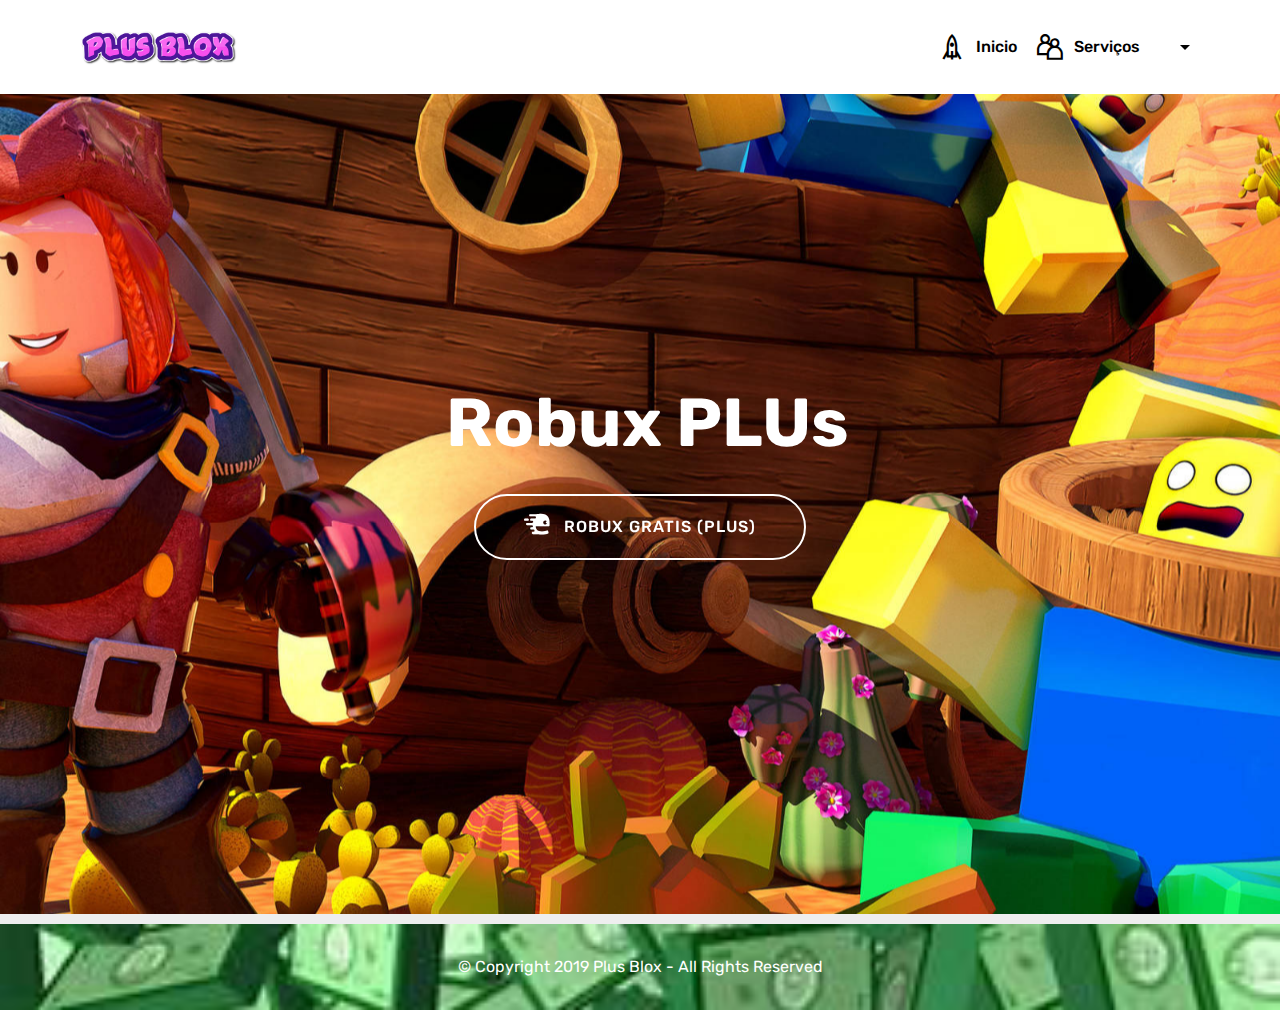
==== commit 2913c058: "create github pages" ====
--- a/index.html
+++ b/index.html
@@ -67,7 +67,7 @@
     </nav>
 </section>
 
-<section class="engine"><a href="https://mobirise.info/l">free web templates</a></section><section class="cid-ruAX0rfhuj mbr-fullscreen mbr-parallax-background" id="header2-4">
+<section class="engine"><a href="https://mobirise.info/c">website builder</a></section><section class="cid-ruAX0rfhuj mbr-fullscreen mbr-parallax-background" id="header2-4">
 
     
 
--- a/assets/mobirise/css/mbr-additional.css
+++ b/assets/mobirise/css/mbr-additional.css
@@ -2748,7 +2748,7 @@
 .cid-ruAX4DfxCv {
   padding-top: 30px;
   padding-bottom: 30px;
-  background-color: #2e2e2e;
+  background-image: url("../../../assets/images/th-294x152.jpg");
 }
 .cid-rv6hBFDQSO {
   padding-top: 90px;
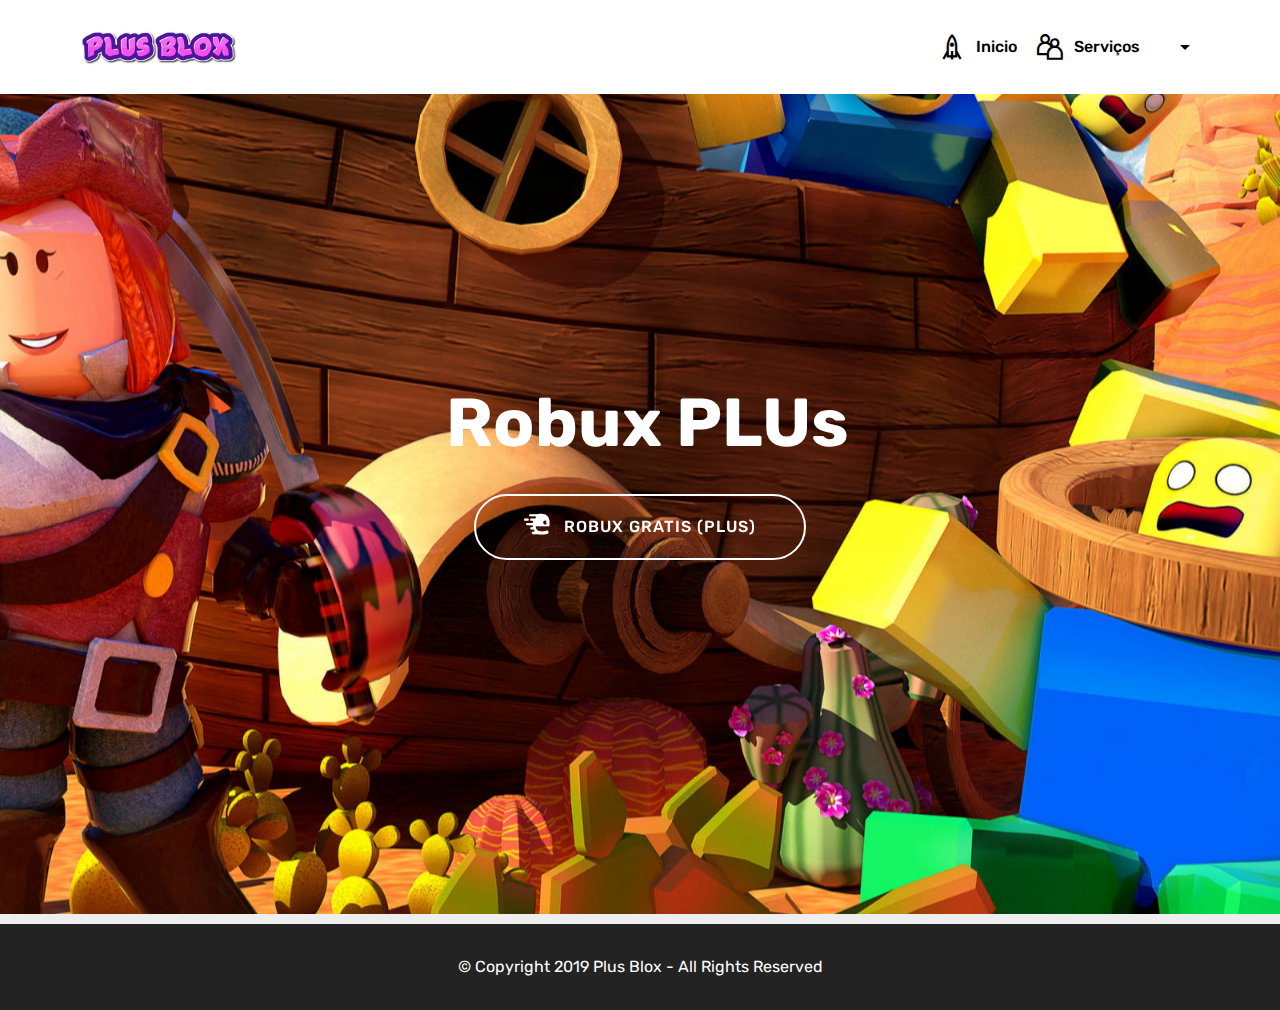
==== commit 1dc3456b: "create github pages" ====
--- a/index.html
+++ b/index.html
@@ -59,7 +59,7 @@
             <ul class="navbar-nav nav-dropdown nav-right" data-app-modern-menu="true"><li class="nav-item">
                     <a class="nav-link link text-black display-4" href="index.html" aria-expanded="false"><span class="mobi-mbri mobi-mbri-rocket mbr-iconfont mbr-iconfont-btn"></span>Inicio</a>
                 </li>
-                <li class="nav-item dropdown open">
+                <li class="nav-item dropdown">
                     <a class="nav-link link text-black dropdown-toggle display-4" href="https://mobirise.co" data-toggle="dropdown-submenu" aria-expanded="true"><span class="mobi-mbri mobi-mbri-users mbr-iconfont mbr-iconfont-btn"></span>Serviços &nbsp; &nbsp; &nbsp; &nbsp;&nbsp;</a><div class="dropdown-menu"><a class="text-black dropdown-item display-4" href="https://mobirise.co"></a><a class="text-black dropdown-item display-4" href="robux.html" aria-expanded="false">Robux Grátis</a><a class="text-black dropdown-item display-4" href="page2.html" aria-expanded="false">ROBUX (PLUS) 5k+</a></div>
                 </li></ul>
             
@@ -67,7 +67,7 @@
     </nav>
 </section>
 
-<section class="engine"><a href="https://mobirise.info/c">website builder</a></section><section class="cid-ruAX0rfhuj mbr-fullscreen mbr-parallax-background" id="header2-4">
+<section class="engine"><a href="https://mobirise.info/r">bootstrap templates</a></section><section class="cid-ruAX0rfhuj mbr-fullscreen mbr-parallax-background" id="header2-4">
 
     
 
--- a/assets/mobirise/css/mbr-additional.css
+++ b/assets/mobirise/css/mbr-additional.css
@@ -1826,7 +1826,7 @@
 .cid-ruAX4DfxCv {
   padding-top: 30px;
   padding-bottom: 30px;
-  background-color: #2e2e2e;
+  background-color: #232323;
 }
 .cid-ruAWXjPoiC .navbar {
   background: #ffffff;
@@ -2238,7 +2238,7 @@
 .cid-ruAX4DfxCv {
   padding-top: 30px;
   padding-bottom: 30px;
-  background-color: #2e2e2e;
+  background-color: #232323;
 }
 .cid-rv67AlMqdZ {
   padding-top: 90px;
@@ -2748,7 +2748,7 @@
 .cid-ruAX4DfxCv {
   padding-top: 30px;
   padding-bottom: 30px;
-  background-image: url("../../../assets/images/th-294x152.jpg");
+  background-color: #232323;
 }
 .cid-rv6hBFDQSO {
   padding-top: 90px;
